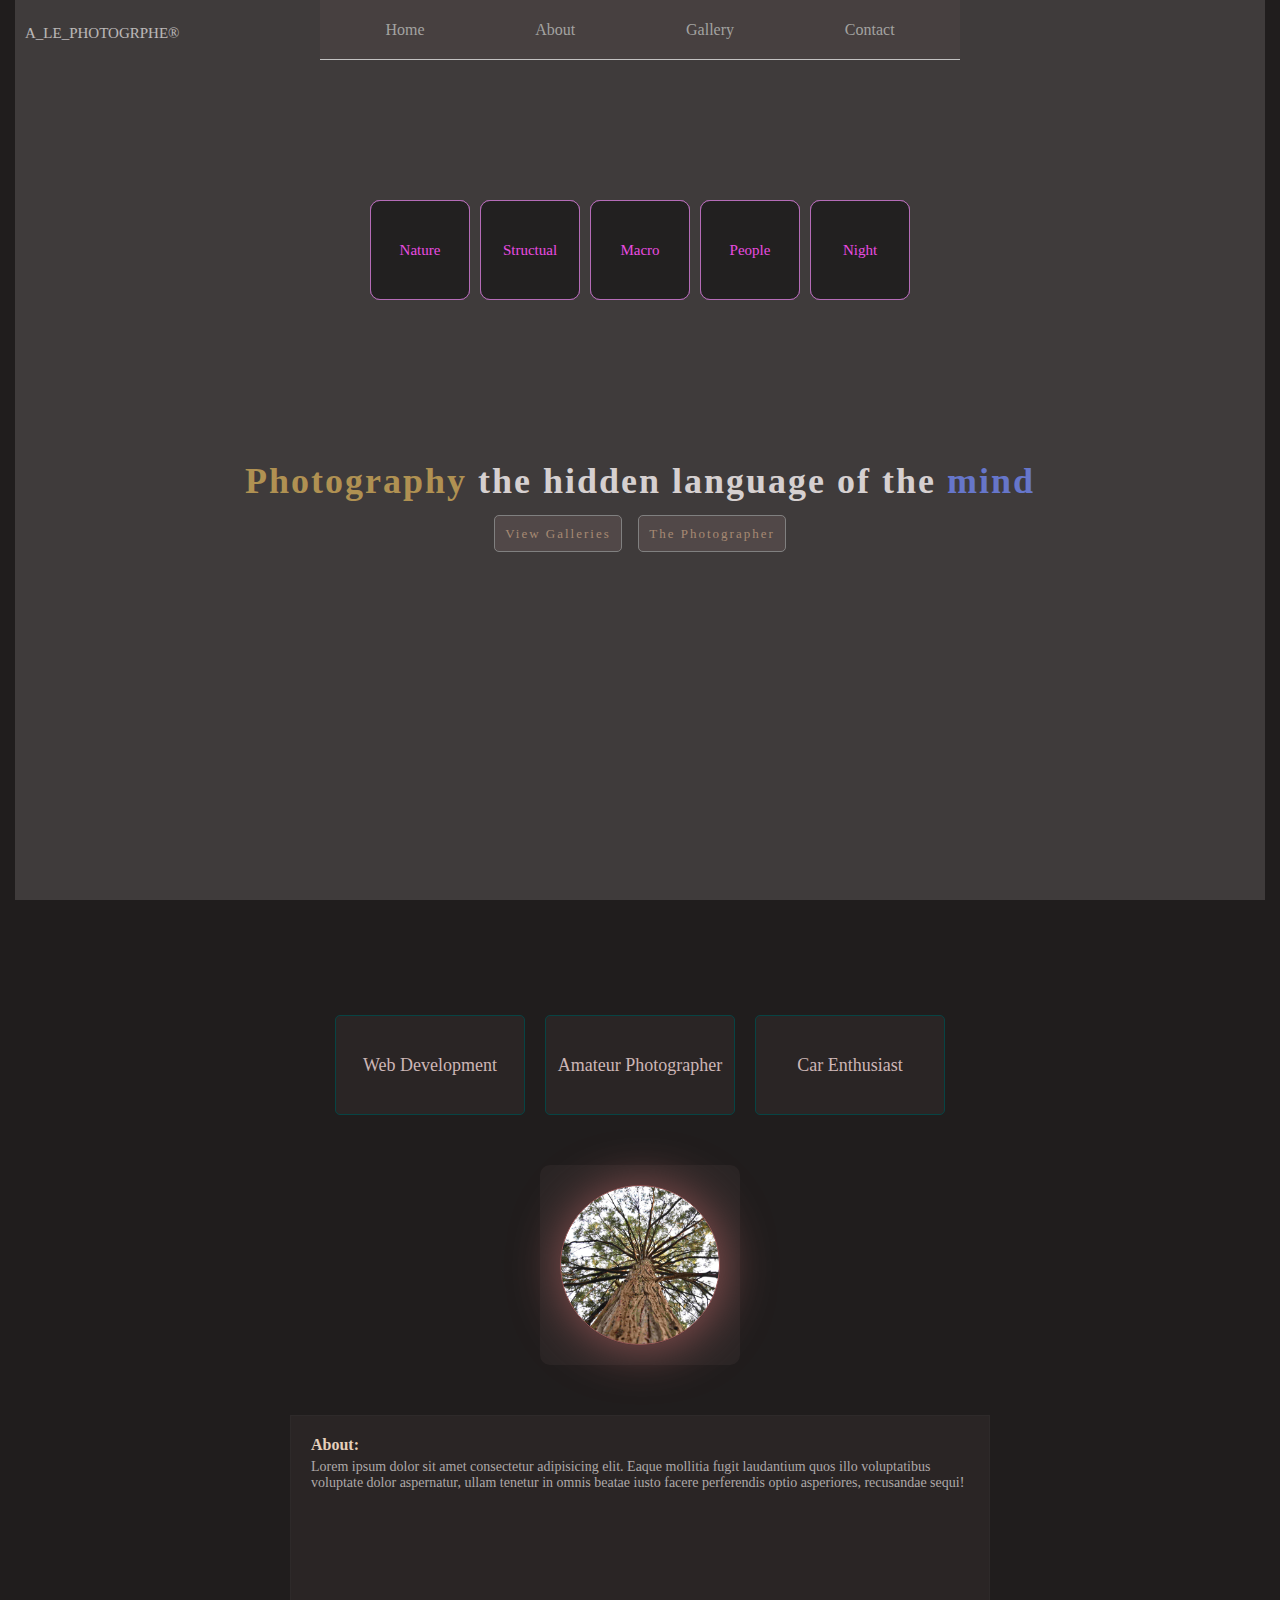
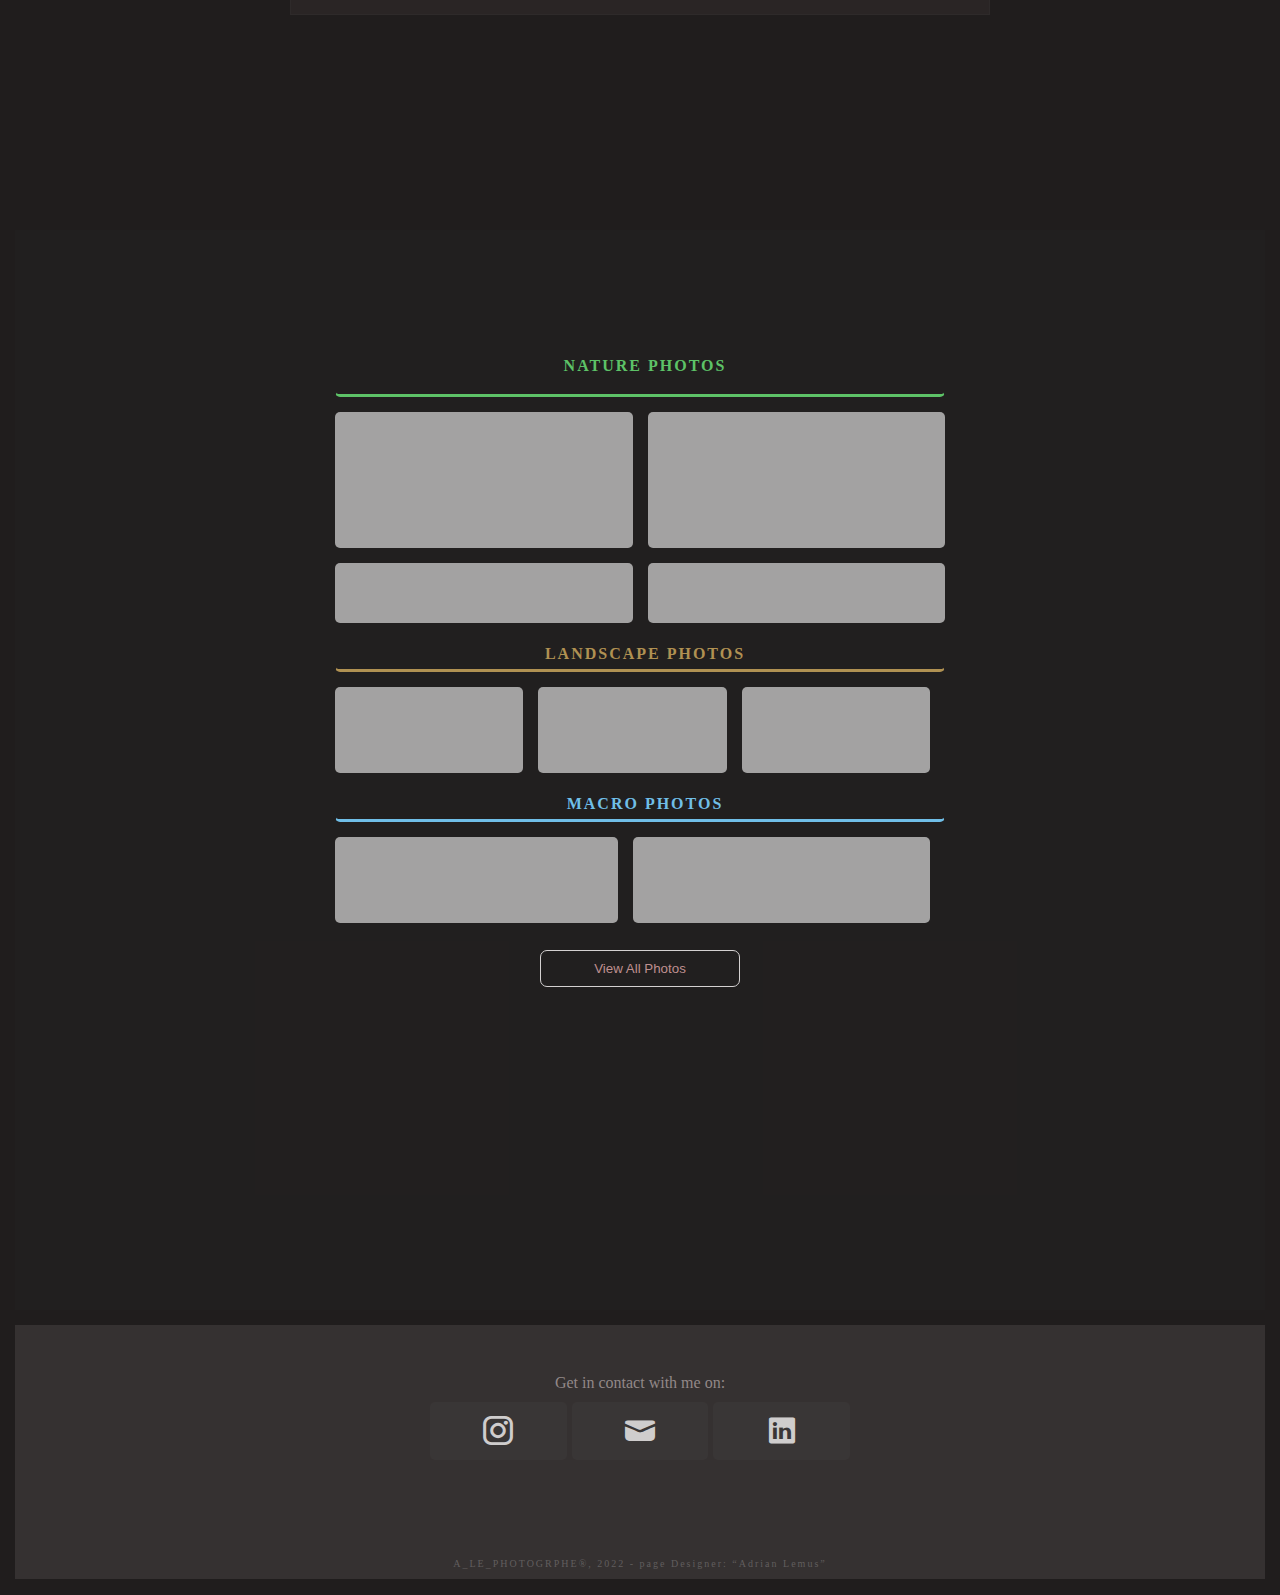
==== index.html @ 036e7cd8 "nested folders" ====
<!DOCTYPE html>
<html lang="en">
  <head>
    <meta charset="UTF-8" />
    <meta http-equiv="X-UA-Compatible" content="IE=edge" />
    <meta name="viewport" content="width=device-width, initial-scale=1.0" />
    <link rel="stylesheet" href="app.css" />
    <link rel="stylesheet" href="icofont/icofont/icofont.css" />
    <link rel="stylesheet" href="icofont-ui/icofont/icofont.css" />

    <title>Adrians photo gallery</title>
  </head>

  <body>
    <header id="homepage">
      <input id="hamburger-icon" type="checkbox" />
      <div class="site-logo">
        <div class="logo">
          <a href="#">A_Le_Photogrphe&reg;</a>
        </div>
      </div>
      <label for="hamburger-icon" id="hamburger">
        <nav id="responsive-nav-menu">
          <h3>Menu</h3>
          <ul>
            <li><a href="#homepage">Home</a></li>
            <li><a href="#about">About</a></li>
            <li><a href="#gallery">Gallery</a></li>
            <li><a href="#contact">Contact</a></li>
          </ul>
        </nav>
      </label>

      <nav id="main-nav-menu">
        <ul>
          <li><a href="#homepage">Home</a></li>
          <li><a href="#about">About</a></li>
          <li><a href="#gallery">Gallery</a></li>
          <li><a href="#contact">Contact</a></li>
        </ul>
      </nav>
      <div class="overlay"></div>
    </header>

    <main>
      <section id="home" class="section section__intro">
        <div class="text-box text-box__mosaic">
          <div class="box box-nature center-center backGset">
            Nature
            <div class="box-overlay center-center">Nature</div>
          </div>

          <div class="box box-structual center-center backGset">
            Structual
            <div class="box-overlay center-center">Structual</div>
          </div>
          <div class="box box-macro center-center backGset">
            Macro
            <div class="box-overlay center-center">Macro</div>
          </div>
          <div class="box box-people center-center backGset">
            People
            <div class="box-overlay center-center">People</div>
          </div>
          <div class="box box-night center-center backGset">
            Night
            <div class="box-overlay center-center">Night</div>
          </div>
        </div>
        <div class="text-box text-box__heading-1">
          <h1>
            <span class="tb-heading-span-1">Photography </span>the hidden
            language of the <span class="tb-heading-span-2">mind</span>
          </h1>
          <a href="#gallery" class="btn btn-heading-1">View Galleries</a>
          <a href="#about" class="btn btn-heading-1">The Photographer</a>
        </div>
      </section>
      <section id="about" class="section section-about backGset">
        <div class="text-box text-box__me center-center">
          <div class="me-info center-center">
            <p>Web Development</p>
          </div>
          <div class="me-info center-center">
            <p>Amateur Photographer</p>
          </div>
          <div class="me-info center-center">
            <p>Car Enthusiast</p>
          </div>
        </div>
        <div class="text-box text-box__pro-pic center-center">
          <div class="about_profile-pic backGset"></div>
        </div>
        <div class="text-box text-box__about center-center">
          <h3>About:</h3>
          <p>
            Lorem ipsum dolor sit amet consectetur adipisicing elit. Eaque
            mollitia fugit laudantium quos illo voluptatibus voluptate dolor
            aspernatur, ullam tenetur in omnis beatae iusto facere perferendis
            optio asperiores, recusandae sequi!
          </p>
        </div>
      </section>
      <section id="gallery" class="section section-gallery backGset">
        <div class="text-box text-box__grid-gallery">
          <div class="boxs center-center grid-subtitle grid-one-sub">
            <h3>Nature Photos</h3>
            <!-- <img src="pictures/bee-flowers-min.jpg" alt="bee in flower" /> -->
          </div>
          <div class="boxs center-center grid-box1">
            <!-- IMG 1 -->
            <!-- <img src="Images/bee-flowers-min-min.jpg" alt="bee in flower" /> -->
          </div>
          <div class="boxs center-center grid-box2">
            <!-- IMG 2 -->
            <!-- <img src="Images/dragonfly-min-min.jpg" alt="dragonfly" /> -->
          </div>
          <div class="boxs center-center grid-box3">
            <!-- IMG 3 -->
            <!-- <img src="Images/talltree-min-min.JPG" alt="tall tree" /> -->
          </div>
          <div class="boxs center-center grid-box4">
            <!-- IMG 4 -->
            <!-- <img
              src="Images/greenpatch-roads-min-min.JPG"
              alt="mountain trail"
            /> -->
          </div>
        </div>
        <!-- <h3>something</h3> -->
        <div class="text-box text-box__grid-gallery gallery2">
          <div class="boxs center-center grid-subtitle grid-two-sub">
            <h3>Landscape Photos</h3>
          </div>
          <div class="boxs center-center grid-box5">
            <!-- <img src="images/mount-drive-descend-min.JPEG" alt="" /> -->
            <!-- IMG 5 -->
          </div>
          <div class="boxs center-center grid-box6">
            <!-- <img src="images/mount-view-wide-min-min.JPEG" alt="" /> -->
            <!-- IMG 6 -->
          </div>
          <div class="boxs center-center grid-box7">
            <!-- <img src="images/palomar-mount-min-min.jpg" alt="" /> -->
            <!-- IMG 7 -->
          </div>
        </div>
        <!-- <h3>something</h3> -->
        <div class="text-box text-box__grid-gallery gallery3">
          <div class="boxs center-center grid-subtitle grid-three-sub">
            <h3>Macro Photos</h3>
          </div>
          <div class="boxs center-center grid-box8">
            <!-- <img src="images/macro-bubbles-min.jpg" alt="" /> -->
            <!-- IMG 8 -->
          </div>
          <div class="boxs center-center grid-box9">
            <!-- <img src="images/flowers-macro-min.jpg" alt="" /> -->
            <!-- IMG 9 -->
          </div>
        </div>
        <div class="text-box text-box__gallery-btn center-center">
          <button>View All Photos</button>
        </div>
        <aside
          class="text-box text-box__grid-gallery gallery-side gallery-side-1"
        >
          <div class="boxs center-center grid-subtitle grid-four-sub">
            <h3>Night Photography</h3>
          </div>
          <div class="boxs center-center grid-box10"></div>
          <div class="boxs center-center grid-box11"></div>
          <div class="boxs center-center grid-box12"></div>
        </aside>
        <aside
          class="text-box text-box__grid-gallery gallery-side gallery-side-2"
        >
          <div class="boxs center-center grid-subtitle grid-five-sub">
            <h3>CityScapes</h3>
          </div>
          <div class="boxs center-center grid-box13"></div>
          <div class="boxs center-center grid-box14"></div>
          <div class="boxs center-center grid-box15"></div>
        </aside>
        <div class="section-overlay"></div>
      </section>
    </main>
    <footer>
      <section id="contact" class="section section-contact">
        <div class="text-box text-box__legal">
          <p>
            A_LE_PHOTOGRPHE&reg;, 2022 - page Designer:
            <q>Adrian Lemus</q>
          </p>
        </div>
        <div class="text-box text-box__contact">
          <div class="grid-contact contact-title center-center">
            <p>Get in contact with me on:</p>
          </div>
          <div class="grid-contact contact-method1 center-center">
            <a href="#dsfs">
              <i class="icofont-instagram instgramicon"></i>
            </a>
          </div>
          <div class="grid-contact contact-method2 center-center">
            <a href="#sdfs"><i class="icofont-ui-message emailicon"></i></a>
          </div>
          <div class="grid-contact contact-method3 center-center">
            <a href="#dsdfd"><i class="icofont-linkedin linkedinicon"></i></a>
          </div>
        </div>
      </section>
    </footer>
  </body>
</html>
---- app.css ----
*,
*::after,
*::before {
    margin: 0;
    padding: 0;
    box-sizing: inherit;
}

html {
    font-size: 62.5%;
    scroll-behavior: smooth;
}

body {
    box-sizing: border-box;
    margin: 0 auto;
    background-color: rgb(32, 29, 29);

}

/* NAVIGATION MENUS NAVIGATION MENUS  */
.overlay {
    visibility: hidden;
    height: 100%;
    width: 100%;
    position: fixed;
    top: 0;
    left: 0;
    background-color: rgba(0, 0, 0, 0.499);
    opacity: 0;
    transition: opacity .35s, visibility .35s, height .35s;
    overflow: hidden;
    z-index: 1;
    transition: all .3s ease;
}

.site-logo {
    height: 3rem;
    position: absolute;
    top: 25px;
    left: 25px;
}

.logo {
    width: 100%;
    height: 100%;
}

.logo a {
    color: rgb(255, 255, 255);
    font-size: 1.5rem;
    text-transform: uppercase;
    text-decoration: none;
}

#hamburger {
    position: fixed;
    right: 25px;
    top: 25px;
    width: 3rem;
    height: 3rem;
    border: none;
    display: inline;
    background: linear-gradient(to bottom,
            #ffffff, #ffffff 20%,
            transparent 20%, transparent 40%,
            #ffffff 40%, #ffffff 60%,
            transparent 60%, transparent 80%,
            #ffffff 80%, #ffffff 100%);
    z-index: 3;
}

#hamburger:hover {
    background: linear-gradient(to bottom,
            #d98621, #d98621 20%,
            transparent 20%, transparent 40%,
            #d98621 40%, #d98621 60%,
            transparent 60%, transparent 80%,
            #d98621 80%, #d98621 100%);
    z-index: 3;
}

#responsive-nav-menu {
    visibility: hidden;
    height: 100vh;
    width: 20rem;
    background-color: rgb(34, 33, 33);
    padding: 2rem;
    position: fixed;
    right: -20rem;
    /* right: 0; */
    top: 0;
    z-index: 3;
    transition: all .5s ease;
}

#responsive-nav-menu h3 {
    font-size: 2rem;
    color: white;
    padding-bottom: 1rem;
}

#responsive-nav-menu li {
    list-style: none;
    font-size: 1.5rem;
}

#responsive-nav-menu a {
    text-decoration: none;
    color: rgb(79, 83, 83);
    transition: all .3s ease-in-out;
}

#responsive-nav-menu a:hover {
    /* text-decoration: none; */
    color: rgb(213, 213, 213)
}

#hamburger-icon {
    display: none;
    position: fixed;
    top: 0;
    left: 0;
}

#hamburger-icon:checked~#hamburger #responsive-nav-menu {
    visibility: visible;
    right: 0;
}

#hamburger-icon:checked~.overlay {
    visibility: visible;
    opacity: 1;
}

/* MAIN MENU  */
#main-nav-menu {
    display: none;
    height: 6rem;
    position: fixed;
    top: 0;
    right: 0%;
    width: 50%;
    transform: translate(-50%, 0);
    /* display: flex; */
    justify-content: center;
    align-items: center;
    z-index: 1;
    background-color: #474040;
    border-bottom: 1px solid rgb(195, 194, 194);
}

#main-nav-menu ul {
    width: 100%;
    display: flex;
    justify-content: space-around;
    align-items: center;
    padding: 1rem;
}

#main-nav-menu ul li {
    list-style-type: none;

}

#main-nav-menu ul li a {
    color: rgb(163, 163, 161);
    text-decoration: none;
    font-size: 1.6rem;
    transition: all .4s ease-in-out;
}

#main-nav-menu ul li a:hover {
    color: rgb(212, 167, 90);
}


main {
    position: relative;
}

.section {
    height: 100vh;
    position: relative;
    margin: 1.5rem;
    /* overflow-y: scroll; */
}

/* SECTION INTRO SECTION INTRO  */
.section__intro {
    background-color: #67616172;
}

.text-box {
    position: absolute;
    top: 10rem;
    left: 0;
}

.text-box__mosaic {
    /* border: 1px solid white; */
    width: 100%;
    height: 30rem;
    padding: 2rem;
    display: flex;
    justify-content: center;
    align-items: center;
    flex-wrap: wrap;

}

.text-box__mosaic .box {
    width: 10rem;
    height: 10rem;
    margin: 5px;
    font-size: 1.5rem;
    color: rgb(234, 76, 224);
    border: 1px solid rgb(181, 108, 183);
    border-radius: 10px;
    transition: all .3s ease-in-out;
    position: relative;

}

/* CUSTOM CSS CLASSES  */
.center-center {
    display: flex;
    justify-content: center;
    align-items: center;
}

.backGset {
    background-image: url("");
    background-repeat: no-repeat;
    background-size: cover;
    background-position: center;
}

/* END CUSTOM CSS CLASSES  */
.text-box__mosaic .box:hover {
    transform: translateY(-5px) scale(1.1);
    letter-spacing: 2px;

}

/* BOX BACKGROUND IMG  */

.box-overlay {
    position: absolute;
    width: 10rem;
    height: 10rem;
    border: 1px solid rgb(181, 108, 183);
    border-radius: 10px;
    background-color: #222020;
    /* opacity: .8; */
}

.box-overlay:hover {
    opacity: .6;
}

/* BOX HOVER COLORS  */

.text-box__mosaic .box-nature:hover {
    color: rgb(122, 183, 116);
    border: 1px solid rgb(36, 138, 38);

}

.text-box__mosaic .box-structual:hover {
    color: rgb(183, 170, 116);
    border: 1px solid rgb(180, 146, 25);
}

.text-box__mosaic .box-macro:hover {

    color: rgb(116, 172, 183);
    border: 1px solid rgb(79, 215, 236);
}

.text-box__mosaic .box-people:hover {
    color: rgb(215, 158, 117);
    border: 1px solid rgb(192, 89, 51);
}

.text-box__mosaic .box-night:hover {
    color: rgb(152, 122, 216);
    border: 1px solid rgb(149, 61, 231);
}

.text-box__heading-1 {
    width: 100%;
    top: 45rem;
    font-size: 1.8rem;
    color: rgb(214, 208, 208);
    text-align: center;
    letter-spacing: 2px;
    padding: 1rem 2rem;
    /* border: 1px solid white; */
}

.text-box__heading-1 h1 {
    margin-bottom: 2rem;
}

.tb-heading-span-1 {
    color: rgb(176, 145, 82);

}

.tb-heading-span-2 {
    color: rgb(102, 118, 202);
}

.btn {
    border: 1px solid grey;
    border-radius: 5px;
    padding: 1rem;
}

.btn-heading-1 {
    margin: .5rem;
    font-weight: 400;
    font-size: 1.3rem;
    background-color: rgb(81, 72, 72);
    text-decoration: none;
    color: rgb(167, 138, 115);
    transition: all .4s ease;
}

.btn-heading-1:hover {
    color: rgb(176, 145, 82);
    background-color: transparent;
    border: 1px solid rgb(99, 114, 182);
    transform: translateY(-5px);
}

/* SECTION ABOUT ME SECTION ABOUT ME  */

.section-about {
    height: 100vh;
    background-image: url("Images/branch-pov-min-min.JPG");
    background-attachment: fixed;

}

.text-box__me {
    height: 10rem;
    width: 100%;
    top: 10rem;
    padding: 0 1rem;
}

.me-info {
    width: calc(100%/3);
    height: 100%;
    margin: 0 1rem;
    border: 1px solid rgb(7, 68, 68);
    border-radius: 5px;
    background-color: rgba(196, 147, 91, 0.623);
    background-color: rgba(47, 42, 42, 0.698);
    padding: 1rem;
    text-align: center;
    transition: all .3s ease-in-out;
}

.me-info:hover {
    background-color: rgba(80, 77, 72, 0.623);

}

.me-info p {
    font-size: 1.4rem;
    color: rgb(205, 182, 182);
}

.text-box__pro-pic {
    top: 25rem;
    left: 25%;
    height: 25%;
    width: 50%;
    padding: 2rem;
    border-radius: 1rem;
    background-color: rgba(47, 42, 42, 0.698);

}

.about_profile-pic {
    width: 100%;
    height: 100%;
    border: 1px solid rgb(148, 85, 85);
    box-shadow: 2px 2px 5rem rgb(148, 85, 85);
    border-radius: 50%;
    background-image: url("Images/talltree-min-min.JPG");
    object-fit: cover;
}

.text-box__about {
    top: 46rem;
    left: 5%;
    height: 20rem;
    width: 90%;
    padding: 1rem;
    border: 1px solid rgb(46, 42, 42);
    background-color: rgba(47, 42, 42, 0.698);
    flex-direction: column;
    justify-content: start;
}

.text-box__about h3 {
    align-self: flex-start;
    font-size: 1.6rem;
    color: rgb(229, 208, 188);
    padding-bottom: 5px;
}

.text-box__about p {
    font-size: 1.4rem;
    color: rgb(174, 169, 169);
    font-weight: 100;
}

/* SECTION GALLERY SECTION GALLERY */

.section-gallery {
    background-image: url("Images/b&w-streetshot-min-min.JPEG");
    background-attachment: fixed;
    height: 120vh;
}

.section-overlay {
    width: 100%;
    height: 100%;
    background-color: #222020c1;
    position: static;
    top: 0;
    left: 0;
    z-index: 1;
}

.text-box__grid-gallery {
    padding: .7rem 2rem;
    width: 100%;
    height: 30rem;
    display: grid;
    grid-template-columns: 1fr 1fr 1fr 1fr;
    grid-template-rows: 1fr 1fr 1fr 1fr;
    grid-gap: 1.5rem;
}

.boxs {
    border-radius: 5px;
    border: 1px solid transparent;
    overflow: hidden;
    transition: all .3s ease-in-out;
    background-color: #a3a2a2;
    width: 100%;
    height: 100%;
}

.boxs img {
    width: 100%;
    height: 100%;
    object-fit: cover;
}

.grid-subtitle {
    grid-column: 1 / 5;
    justify-content: center;
    background-color: transparent;

}

.grid-subtitle h3 {
    font-size: 1.6rem;
    padding-left: 1rem;
    text-transform: uppercase;
    letter-spacing: 2px;

}

.grid-one-sub {
    border-bottom: 3px solid rgb(93, 194, 103);
}

.grid-one-sub:hover {
    border-bottom: 10px solid rgb(120, 233, 132);
}

.grid-one-sub h3 {
    color: rgb(93, 194, 103);
}

.grid-box1 {
    grid-column: 1 / 3;
    grid-row: 2 / 4;
    /* background-image: url("pictures/bee-flowers-min.jpg"); */
}

.grid-box2 {
    grid-column: 3 / 5;
    grid-row: 2 / 4;
    /* background-image: url("pictures/dragonfly-min.jpg"); */
}

.grid-box3 {
    grid-column: 1 / 3;
    grid-row: 4;
    /* background-image: url("pictures/talltree-min.JPG"); */
}

.grid-box4 {
    grid-column: 3 /5;
    grid-row: 4;
    /* background-image: url("pictures/greenpatch-roads-min.JPG"); */
}

.gallery2 {
    top: 40rem;
    height: 15rem;
    grid-template-columns: 1fr 1fr 1fr;
    grid-template-rows: 1fr 1fr 1fr;
}

.grid-two-sub {
    border-bottom: 3px solid rgb(176, 145, 82);
}

.grid-two-sub h3 {
    color: rgb(176, 145, 82);
}

.grid-two-sub:hover {
    border-bottom: 10px solid rgb(176, 145, 82);
}

.grid-box5 {
    /* background-image: url("pictures/palomar-mount-min.jpg"); */
    grid-row: 2 / 4;
    grid-column: 1 / 2;
}

.grid-box6 {
    /* background-image: url("pictures/mount-view-wide-min.JPEG"); */
    grid-column: 2 /3;
    grid-row: 2/ 4;
}

.grid-box7 {
    /* background-image: url("pictures/palomartop-clouds-min.JPG"); */
    grid-column: 3 /4;
    grid-row: 2/ 4;
}

.gallery3 {
    top: 55rem;
    height: 15rem;
    grid-template-columns: repeat(2, 1fr);
    grid-template-rows: repeat(3, 1fr);
}

.grid-three-sub {
    border-bottom: 3px solid rgb(112, 190, 231);
}

.grid-three-sub h3 {
    color: rgb(112, 190, 231);
}

.grid-three-sub:hover {
    border-bottom: 10px solid rgb(112, 190, 231);
}

.grid-box8 {
    /* background-image: url("pictures/big-plant-unfold-min.JPEG"); */
    grid-row: 2 / 4;
    grid-column: 1 / 2;
}

.grid-box9 {
    /* background-image: url("pictures/single-flower-min.jpg"); */
    grid-column: 2 /4;
    grid-row: 2/ 4;
}

.gallery-side {
    display: none;
}

.grid-four-sub {
    border-left: 3px solid rgb(132, 97, 185);
    height: 50%;
    align-self: center;
}

.grid-four-sub h3 {
    color: rgb(132, 97, 185);
}

.grid-four-sub:hover {
    border-left: 10px solid rgb(132, 97, 185);
}

.grid-box10 {
    grid-row: 2;
    grid-column: 1 / 5;
}

.grid-box11 {
    grid-row: 3;
    grid-column: 1 / 5;
}

.grid-box12 {
    grid-row: 4;
    grid-column: 1 / 5;
}

.gallery-side-2 {
    right: -14rem;
}

.grid-five-sub {
    border-right: 3px solid rgb(186, 179, 44);
    height: 50%;
    align-self: center;
}

.grid-five-sub h3 {
    color: rgb(186, 179, 44);
}

.grid-five-sub:hover {
    border-right: 10px solid rgb(186, 179, 44);
}

.grid-box13 {
    grid-row: 2;
    grid-column: 1 / 5;
}

.grid-box14 {
    grid-row: 3;
    grid-column: 1 / 5;
}

.grid-box15 {
    grid-row: 4;
    grid-column: 1 / 5;
}

.text-box__gallery-btn {
    width: 100%;
    top: 72rem;
    /* border: 1px solid pink; */
    justify-content: center;
}

.text-box__gallery-btn button {
    border-radius: 7px;
    border: 1px solid rgb(212, 209, 209);
    outline: none;
    padding: 1rem;
    background-color: rgb(185, 182, 177);
    background-color: transparent;
    text-transform: capitalize;
    color: rgb(191, 143, 143);
    transition: all .3s ease-in-out;
}

.text-box__gallery-btn button:hover {
    border: 1px solid rgb(218, 173, 173);
    background-color: rgba(112, 108, 101, 0.638);
    transform: translateY(-5px);
    color: rgb(252, 156, 156);
    box-shadow: 0 10px 2rem 0 black;
    padding: 1rem 2rem;

}

/* SECTION FOOTER SECTION FOOTER */

footer {
    height: 30vh;
    position: relative;
    bottom: 0;
    left: 0;
}

.section-contact {
    height: 94%;
    background-color: rgb(53, 49, 49);
}

.text-box__contact {
    width: 100%;
    height: 10rem;
    top: 4rem;
    color: white;
    /* border: 1px solid green; */
    padding: .5rem 4rem;
    display: grid;
    grid-template-columns: repeat(3, 1fr);
    grid-template-rows: repeat(3, 1fr);
    grid-gap: 5px;
}

.grid-contact {
    /* background-color: rgba(128, 128, 128, 0.139); */
    background-color: rgba(128, 128, 128, 0.06);
    border-radius: 5px;
}

.grid-contact p {
    color: rgb(146, 136, 136);
    font-size: 1.6rem;
}

.grid-contact a {
    color: rgb(207, 205, 205);
    font-size: 1.6rem;
    text-decoration: none;
    transition: all .3s ease-in-out;
}

.grid-contact i {
    font-size: 3rem;
}

.grid-contact:hover:not(.contact-title) {
    background-color: rgba(128, 128, 128, 0.3);
    /* color: rgb(119, 119, 196); */
}

.grid-contact .instgramicon:hover {
    background-image: linear-gradient(to bottom right,
            rgb(120, 132, 222),
            rgb(181, 92, 175));
    -webkit-background-clip: text;
    -webkit-text-fill-color: transparent;
}

.grid-contact .emailicon:hover {
    background-image: linear-gradient(to bottom right,
            rgb(120, 222, 173),
            rgb(92, 150, 181));
    -webkit-background-clip: text;
    -webkit-text-fill-color: transparent;
}

.grid-contact .linkedinicon:hover {
    background-image: linear-gradient(to bottom right,
            rgb(62, 78, 203),
            rgb(92, 144, 181));
    -webkit-background-clip: text;
    -webkit-text-fill-color: transparent;
}

.contact-title {
    grid-column: 1 / 4;
    background-color: transparent;
    /* border-left: 4px solid rgba(128, 128, 128, 0.236);
    border-right: 4px solid rgba(128, 128, 128, 0.236); */

}

.contact-method1 {
    grid-column: 1 / 2;
    grid-row: 2 / 4;
}

.contact-method2 {
    grid-column: 2 / 3;
    grid-row: 2 / 4;
}

.contact-method3 {
    grid-column: 3 / 4;
    grid-row: 2 / 4;
}

.text-box__legal {
    /* border: 1px solid white; */
    width: 100%;
    top: initial;
    bottom: 0;
    color: white;
    padding: 1rem;
    text-align: center;
}

.text-box__legal p {
    color: rgb(97, 94, 94);
    letter-spacing: 2px;

}

@media screen and (min-width: 440px) {
    .text-box__me {
        width: 45rem;
        left: 50%;
        transform: translate(-50%, 0%);
    }

    /* .me-info p {
        font-size: 1.4rem;
        color: rgb(205, 182, 182);
    } */

    .text-box__pro-pic {
        width: 20rem;
        left: 50%;
        transform: translate(-50%, 0%);
    }

    .text-box__about {
        width: 40rem;
        left: 50%;
        transform: translate(-50%, 0%);
    }

    /* .text-box__about h3 {
        align-self: flex-start;
        font-size: 1.6rem;
        color: rgb(229, 208, 188);
        padding-bottom: 5px;
    }

    .text-box__about p {
        font-size: 1.4rem;
        color: rgb(174, 169, 169);
        font-weight: 100;
    } */

    .text-box__grid-gallery {
        width: 45rem;
        left: 50%;
        transform: translate(-50%, 0%);
    }

    .text-box__contact {
        width: 40rem;
        left: 50%;
        transform: translate(-50%, 0%);
    }
}

/* @media screen and (min-width: 540px) {
} */

@media screen and (min-width: 640px) {
    .text-box__me {
        width: 50rem;
    }

    /* .text-box__pro-pic {
        width: 25rem;
    } */

    .text-box__about {
        width: 45rem;
    }

    .text-box__grid-gallery {
        width: 50rem;
    }
}

@media screen and (min-width: 780px) {
    .text-box__me {
        width: 55rem;
    }


    .text-box__about {
        width: 50rem;
    }

    .text-box__grid-gallery {
        width: 60rem;
    }
}

@media screen and (min-width: 950px) {
    #hamburger {
        display: none;
    }

    #main-nav-menu {
        display: flex;
    }

    .section__intro {
        margin-top: 0;

    }
}

@media screen and (min-width: 1100px) {
    .text-box__me {
        width: 65rem;

    }

    .me-info p {
        font-size: 1.8rem;
    }

    .text-box__pro-pic {
        height: 20rem;
        width: 20rem;
    }

    .text-box__about {
        top: 50rem;
        width: 70rem;
        padding: 2rem;
    }

    .text-box__grid-gallery {
        width: 65rem;
    }

    .text-box__gallery-btn button {
        width: 20rem;
    }

    .text-box__contact {
        width: 50rem;
    }
}

@media screen and (min-width: 1400px) {

    /* SECTION INTRO TO PAGE  */
    .text-box__mosaic .box {
        top: 10%;
        transform: translate(0%, 50%);
        width: 15rem;
        height: 15rem;
        margin: 10px;
        font-size: 2rem;
    }

    .text-box__mosaic .box:hover {
        transform: translateY(50px) scale(1.1);
    }

    .box-overlay {
        width: 15rem;
        height: 15rem;
    }

    .text-box__heading-1 {
        top: 60%;
        transform: translate(0%, 50%);
        font-size: 3rem;
    }

    .text-box__heading-1 h1 {
        margin-bottom: 4rem;
    }

    .btn-heading-1 {
        font-size: 1.8rem;
    }

    /* SECTION ABOUT ME   */
    .text-box__me {
        width: 75rem;

    }


    /* SECTION GALLERIES   */
    .text-box__grid-gallery {
        width: 70rem;
        height: 30rem;
    }

    .gallery2 {
        height: 15rem;
    }

    .gallery3 {
        height: 15rem;
    }

    .gallery-side {
        display: grid;
        left: initial;
        width: 30rem;
        height: 60rem;
    }

    .gallery-side-1 {
        left: 16rem;
    }

    .grid-contact p {
        font-size: 1.8rem;
    }

    .text-box__legal {
        width: 100%;
        top: initial;
        bottom: 0;
        color: white;
        padding: 1rem;
        text-align: center;
    }
}
---- icofont/icofont/icofont.css ----
/*! 
* @package IcoFont 
* @version 1.0.1 
* @author IcoFont https://icofont.com 
* @copyright Copyright (c) 2015 - 2022 IcoFont 
* @license - https://icofont.com/license/
*/

@font-face
{
 
  font-family: "IcoFont";
font-weight: normal;
font-style: "Regular";
src: url("./fonts/icofont.woff2") format("woff2"),
url("./fonts/icofont.woff") format("woff");
}

[class^="icofont-"], [class*=" icofont-"]
{
  font-family: 'IcoFont' !important;
  speak: none;
  font-style: normal;
  font-weight: normal;
  font-variant: normal;
  text-transform: none;
  white-space: nowrap;
  word-wrap: normal;
  direction: ltr;
  line-height: 1;
/* Better Font Rendering =========== */
  -webkit-font-feature-settings: "liga";
  -webkit-font-smoothing: antialiased;
}

.icofont-500px:before
{
  content: "\ed1c";
}

.icofont-aim:before
{
  content: "\ed1d";
}

.icofont-badoo:before
{
  content: "\ed1e";
}

.icofont-baidu-tieba:before
{
  content: "\ed1f";
}

.icofont-bbm-messenger:before
{
  content: "\ed20";
}

.icofont-bebo:before
{
  content: "\ed21";
}

.icofont-behance:before
{
  content: "\ed22";
}

.icofont-blogger:before
{
  content: "\ed23";
}

.icofont-bootstrap:before
{
  content: "\ed24";
}

.icofont-brightkite:before
{
  content: "\ed25";
}

.icofont-cloudapp:before
{
  content: "\ed26";
}

.icofont-concrete5:before
{
  content: "\ed27";
}

.icofont-delicious:before
{
  content: "\ed28";
}

.icofont-designbump:before
{
  content: "\ed29";
}

.icofont-designfloat:before
{
  content: "\ed2a";
}

.icofont-deviantart:before
{
  content: "\ed2b";
}

.icofont-digg:before
{
  content: "\ed2c";
}

.icofont-dotcms:before
{
  content: "\ed2d";
}

.icofont-dribbble:before
{
  content: "\ed2e";
}

.icofont-dribble:before
{
  content: "\ed2f";
}

.icofont-dropbox:before
{
  content: "\ed30";
}

.icofont-ebuddy:before
{
  content: "\ed31";
}

.icofont-ello:before
{
  content: "\ed32";
}

.icofont-ember:before
{
  content: "\ed33";
}

.icofont-envato:before
{
  content: "\ed34";
}

.icofont-evernote:before
{
  content: "\ed35";
}

.icofont-facebook-messenger:before
{
  content: "\ed36";
}

.icofont-facebook:before
{
  content: "\ed37";
}

.icofont-feedburner:before
{
  content: "\ed38";
}

.icofont-flikr:before
{
  content: "\ed39";
}

.icofont-folkd:before
{
  content: "\ed3a";
}

.icofont-foursquare:before
{
  content: "\ed3b";
}

.icofont-friendfeed:before
{
  content: "\ed3c";
}

.icofont-ghost:before
{
  content: "\ed3d";
}

.icofont-github:before
{
  content: "\ed3e";
}

.icofont-gnome:before
{
  content: "\ed3f";
}

.icofont-google-buzz:before
{
  content: "\ed40";
}

.icofont-google-hangouts:before
{
  content: "\ed41";
}

.icofont-google-map:before
{
  content: "\ed42";
}

.icofont-google-plus:before
{
  content: "\ed43";
}

.icofont-google-talk:before
{
  content: "\ed44";
}

.icofont-hype-machine:before
{
  content: "\ed45";
}

.icofont-instagram:before
{
  content: "\ed46";
}

.icofont-kakaotalk:before
{
  content: "\ed47";
}

.icofont-kickstarter:before
{
  content: "\ed48";
}

.icofont-kik:before
{
  content: "\ed49";
}

.icofont-kiwibox:before
{
  content: "\ed4a";
}

.icofont-line-messenger:before
{
  content: "\ed4b";
}

.icofont-line:before
{
  content: "\ed4c";
}

.icofont-linkedin:before
{
  content: "\ed4d";
}

.icofont-linux-mint:before
{
  content: "\ed4e";
}

.icofont-live-messenger:before
{
  content: "\ed4f";
}

.icofont-livejournal:before
{
  content: "\ed50";
}

.icofont-magento:before
{
  content: "\ed51";
}

.icofont-meetme:before
{
  content: "\ed52";
}

.icofont-meetup:before
{
  content: "\ed53";
}

.icofont-mixx:before
{
  content: "\ed54";
}

.icofont-newsvine:before
{
  content: "\ed55";
}

.icofont-nimbuss:before
{
  content: "\ed56";
}

.icofont-odnoklassniki:before
{
  content: "\ed57";
}

.icofont-opencart:before
{
  content: "\ed58";
}

.icofont-oscommerce:before
{
  content: "\ed59";
}

.icofont-pandora:before
{
  content: "\ed5a";
}

.icofont-photobucket:before
{
  content: "\ed5b";
}

.icofont-picasa:before
{
  content: "\ed5c";
}

.icofont-pinterest:before
{
  content: "\ed5d";
}

.icofont-prestashop:before
{
  content: "\ed5e";
}

.icofont-qik:before
{
  content: "\ed5f";
}

.icofont-qq:before
{
  content: "\ed60";
}

.icofont-readernaut:before
{
  content: "\ed61";
}

.icofont-reddit:before
{
  content: "\ed62";
}

.icofont-renren:before
{
  content: "\ed63";
}

.icofont-rss:before
{
  content: "\ed64";
}

.icofont-shopify:before
{
  content: "\ed65";
}

.icofont-silverstripe:before
{
  content: "\ed66";
}

.icofont-skype:before
{
  content: "\ed67";
}

.icofont-slack:before
{
  content: "\ed68";
}

.icofont-slashdot:before
{
  content: "\ed69";
}

.icofont-slidshare:before
{
  content: "\ed6a";
}

.icofont-smugmug:before
{
  content: "\ed6b";
}

.icofont-snapchat:before
{
  content: "\ed6c";
}

.icofont-soundcloud:before
{
  content: "\ed6d";
}

.icofont-spotify:before
{
  content: "\ed6e";
}

.icofont-stack-exchange:before
{
  content: "\ed6f";
}

.icofont-stack-overflow:before
{
  content: "\ed70";
}

.icofont-steam:before
{
  content: "\ed71";
}

.icofont-stumbleupon:before
{
  content: "\ed72";
}

.icofont-tagged:before
{
  content: "\ed73";
}

.icofont-technorati:before
{
  content: "\ed74";
}

.icofont-telegram:before
{
  content: "\ed75";
}

.icofont-tinder:before
{
  content: "\ed76";
}

.icofont-trello:before
{
  content: "\ed77";
}

.icofont-tumblr:before
{
  content: "\ed78";
}

.icofont-twitch:before
{
  content: "\ed79";
}

.icofont-twitter:before
{
  content: "\ed7a";
}

.icofont-typo3:before
{
  content: "\ed7b";
}

.icofont-ubercart:before
{
  content: "\ed7c";
}

.icofont-viber:before
{
  content: "\ed7d";
}

.icofont-viddler:before
{
  content: "\ed7e";
}

.icofont-vimeo:before
{
  content: "\ed7f";
}

.icofont-vine:before
{
  content: "\ed80";
}

.icofont-virb:before
{
  content: "\ed81";
}

.icofont-virtuemart:before
{
  content: "\ed82";
}

.icofont-vk:before
{
  content: "\ed83";
}

.icofont-wechat:before
{
  content: "\ed84";
}

.icofont-weibo:before
{
  content: "\ed85";
}

.icofont-whatsapp:before
{
  content: "\ed86";
}

.icofont-xing:before
{
  content: "\ed87";
}

.icofont-yahoo:before
{
  content: "\ed88";
}

.icofont-yelp:before
{
  content: "\ed89";
}

.icofont-youku:before
{
  content: "\ed8a";
}

.icofont-youtube:before
{
  content: "\ed8b";
}

.icofont-zencart:before
{
  content: "\ed8c";
}

.icofont-xs
{
  font-size: .5em;
}

.icofont-sm
{
  font-size: .75em;
}

.icofont-md
{
  font-size: 1.25em;
}

.icofont-lg
{
  font-size: 1.5em;
}

.icofont-1x
{
  font-size: 1em;
}

.icofont-2x
{
  font-size: 2em;
}

.icofont-3x
{
  font-size: 3em;
}

.icofont-4x
{
  font-size: 4em;
}

.icofont-5x
{
  font-size: 5em;
}

.icofont-6x
{
  font-size: 6em;
}

.icofont-7x
{
  font-size: 7em;
}

.icofont-8x
{
  font-size: 8em;
}

.icofont-9x
{
  font-size: 9em;
}

.icofont-10x
{
  font-size: 10em;
}

.icofont-fw
{
  text-align: center;
  width: 1.25em;
}

.icofont-ul
{
  list-style-type: none;
  padding-left: 0;
  margin-left: 0;
}

.icofont-ul > li
{
  position: relative;
  line-height: 2em;
}

.icofont-ul > li .icofont
{
  display: inline-block;
  vertical-align: middle;
}

.icofont-border
{
  border: solid 0.08em #f1f1f1;
  border-radius: .1em;
  padding: .2em .25em .15em;
}

.icofont-pull-left
{
  float: left;
}

.icofont-pull-right
{
  float: right;
}

.icofont.icofont-pull-left
{
  margin-right: .3em;
}

.icofont.icofont-pull-right
{
  margin-left: .3em;
}

.icofont-spin
{
  -webkit-animation: icofont-spin 2s infinite linear;
  animation: icofont-spin 2s infinite linear;
  display: inline-block;
}

.icofont-pulse
{
  -webkit-animation: icofont-spin 1s infinite steps(8);
  animation: icofont-spin 1s infinite steps(8);
  display: inline-block;
}

@-webkit-keyframes icofont-spin
{
  0%
  {
    -webkit-transform: rotate(0deg);
    transform: rotate(0deg);
  }

  100%
  {
    -webkit-transform: rotate(360deg);
    transform: rotate(360deg);
  }
}

@keyframes icofont-spin
{
  0%
  {
    -webkit-transform: rotate(0deg);
    transform: rotate(0deg);
  }

  100%
  {
    -webkit-transform: rotate(360deg);
    transform: rotate(360deg);
  }
}

.icofont-rotate-90
{
  -ms-filter: "progid:DXImageTransform.Microsoft.BasicImage(rotation=1)";
  -webkit-transform: rotate(90deg);
  transform: rotate(90deg);
}

.icofont-rotate-180
{
  -ms-filter: "progid:DXImageTransform.Microsoft.BasicImage(rotation=2)";
  -webkit-transform: rotate(180deg);
  transform: rotate(180deg);
}

.icofont-rotate-270
{
  -ms-filter: "progid:DXImageTransform.Microsoft.BasicImage(rotation=3)";
  -webkit-transform: rotate(270deg);
  transform: rotate(270deg);
}

.icofont-flip-horizontal
{
  -ms-filter: "progid:DXImageTransform.Microsoft.BasicImage(rotation=0, mirror=1)";
  -webkit-transform: scale(-1, 1);
  transform: scale(-1, 1);
}

.icofont-flip-vertical
{
  -ms-filter: "progid:DXImageTransform.Microsoft.BasicImage(rotation=2, mirror=1)";
  -webkit-transform: scale(1, -1);
  transform: scale(1, -1);
}

.icofont-flip-horizontal.icofont-flip-vertical
{
  -ms-filter: "progid:DXImageTransform.Microsoft.BasicImage(rotation=2, mirror=1)";
  -webkit-transform: scale(-1, -1);
  transform: scale(-1, -1);
}

:root .icofont-rotate-90,
	:root .icofont-rotate-180,
	:root .icofont-rotate-270,
	:root .icofont-flip-horizontal,
	:root .icofont-flip-vertical
{
  -webkit-filter: none;
  filter: none;
  display: inline-block;
}

.icofont-inverse
{
  color: #fff;
}

.sr-only
{
  border: 0;
  clip: rect(0, 0, 0, 0);
  height: 1px;
  margin: -1px;
  overflow: hidden;
  padding: 0;
  position: absolute;
  width: 1px;
}

.sr-only-focusable:active,
	.sr-only-focusable:focus
{
  clip: auto;
  height: auto;
  margin: 0;
  overflow: visible;
  position: static;
  width: auto;
}
---- icofont-ui/icofont/icofont.css ----
/*! 
* @package IcoFont 
* @version 1.0.1 
* @author IcoFont https://icofont.com 
* @copyright Copyright (c) 2015 - 2022 IcoFont 
* @license - https://icofont.com/license/
*/

@font-face
{
 
  font-family: "IcoFont";
font-weight: normal;
font-style: "Regular";
src: url("./fonts/icofont.woff2") format("woff2"),
url("./fonts/icofont.woff") format("woff");
}

[class^="icofont-"], [class*=" icofont-"]
{
  font-family: 'IcoFont' !important;
  speak: none;
  font-style: normal;
  font-weight: normal;
  font-variant: normal;
  text-transform: none;
  white-space: nowrap;
  word-wrap: normal;
  direction: ltr;
  line-height: 1;
/* Better Font Rendering =========== */
  -webkit-font-feature-settings: "liga";
  -webkit-font-smoothing: antialiased;
}

.icofont-ui-add:before
{
  content: "\ec3e";
}

.icofont-ui-alarm:before
{
  content: "\ec3f";
}

.icofont-ui-battery:before
{
  content: "\ec40";
}

.icofont-ui-block:before
{
  content: "\ec41";
}

.icofont-ui-bluetooth:before
{
  content: "\ec42";
}

.icofont-ui-brightness:before
{
  content: "\ec43";
}

.icofont-ui-browser:before
{
  content: "\ec44";
}

.icofont-ui-calendar:before
{
  content: "\ec45";
}

.icofont-ui-call:before
{
  content: "\ec46";
}

.icofont-ui-camera:before
{
  content: "\ec47";
}

.icofont-ui-cart:before
{
  content: "\ec48";
}

.icofont-ui-cell-phone:before
{
  content: "\ec49";
}

.icofont-ui-chat:before
{
  content: "\ec4a";
}

.icofont-ui-check:before
{
  content: "\ec4b";
}

.icofont-ui-clip-board:before
{
  content: "\ec4c";
}

.icofont-ui-clip:before
{
  content: "\ec4d";
}

.icofont-ui-clock:before
{
  content: "\ec4e";
}

.icofont-ui-close:before
{
  content: "\ec4f";
}

.icofont-ui-contact-list:before
{
  content: "\ec50";
}

.icofont-ui-copy:before
{
  content: "\ec51";
}

.icofont-ui-cut:before
{
  content: "\ec52";
}

.icofont-ui-delete:before
{
  content: "\ec53";
}

.icofont-ui-dial-phone:before
{
  content: "\ec54";
}

.icofont-ui-edit:before
{
  content: "\ec55";
}

.icofont-ui-email:before
{
  content: "\ec56";
}

.icofont-ui-file:before
{
  content: "\ec57";
}

.icofont-ui-fire-wall:before
{
  content: "\ec58";
}

.icofont-ui-flash-light:before
{
  content: "\ec59";
}

.icofont-ui-flight:before
{
  content: "\ec5a";
}

.icofont-ui-folder:before
{
  content: "\ec5b";
}

.icofont-ui-game:before
{
  content: "\ec5c";
}

.icofont-ui-handicapped:before
{
  content: "\ec5d";
}

.icofont-ui-home:before
{
  content: "\ec5e";
}

.icofont-ui-image:before
{
  content: "\ec5f";
}

.icofont-ui-laoding:before
{
  content: "\ec60";
}

.icofont-ui-lock:before
{
  content: "\ec61";
}

.icofont-ui-love-add:before
{
  content: "\ec62";
}

.icofont-ui-love-broken:before
{
  content: "\ec63";
}

.icofont-ui-love-remove:before
{
  content: "\ec64";
}

.icofont-ui-love:before
{
  content: "\ec65";
}

.icofont-ui-map:before
{
  content: "\ec66";
}

.icofont-ui-message:before
{
  content: "\ec67";
}

.icofont-ui-messaging:before
{
  content: "\ec68";
}

.icofont-ui-movie:before
{
  content: "\ec69";
}

.icofont-ui-music-player:before
{
  content: "\ec6a";
}

.icofont-ui-music:before
{
  content: "\ec6b";
}

.icofont-ui-mute:before
{
  content: "\ec6c";
}

.icofont-ui-network:before
{
  content: "\ec6d";
}

.icofont-ui-next:before
{
  content: "\ec6e";
}

.icofont-ui-note:before
{
  content: "\ec6f";
}

.icofont-ui-office:before
{
  content: "\ec70";
}

.icofont-ui-password:before
{
  content: "\ec71";
}

.icofont-ui-pause:before
{
  content: "\ec72";
}

.icofont-ui-play-stop:before
{
  content: "\ec73";
}

.icofont-ui-play:before
{
  content: "\ec74";
}

.icofont-ui-pointer:before
{
  content: "\ec75";
}

.icofont-ui-power:before
{
  content: "\ec76";
}

.icofont-ui-press:before
{
  content: "\ec77";
}

.icofont-ui-previous:before
{
  content: "\ec78";
}

.icofont-ui-rate-add:before
{
  content: "\ec79";
}

.icofont-ui-rate-blank:before
{
  content: "\ec7a";
}

.icofont-ui-rate-remove:before
{
  content: "\ec7b";
}

.icofont-ui-rating:before
{
  content: "\ec7c";
}

.icofont-ui-record:before
{
  content: "\ec7d";
}

.icofont-ui-remove:before
{
  content: "\ec7e";
}

.icofont-ui-reply:before
{
  content: "\ec7f";
}

.icofont-ui-rotation:before
{
  content: "\ec80";
}

.icofont-ui-rss:before
{
  content: "\ec81";
}

.icofont-ui-search:before
{
  content: "\ec82";
}

.icofont-ui-settings:before
{
  content: "\ec83";
}

.icofont-ui-social-link:before
{
  content: "\ec84";
}

.icofont-ui-tag:before
{
  content: "\ec85";
}

.icofont-ui-text-chat:before
{
  content: "\ec86";
}

.icofont-ui-text-loading:before
{
  content: "\ec87";
}

.icofont-ui-theme:before
{
  content: "\ec88";
}

.icofont-ui-timer:before
{
  content: "\ec89";
}

.icofont-ui-touch-phone:before
{
  content: "\ec8a";
}

.icofont-ui-travel:before
{
  content: "\ec8b";
}

.icofont-ui-unlock:before
{
  content: "\ec8c";
}

.icofont-ui-user-group:before
{
  content: "\ec8d";
}

.icofont-ui-user:before
{
  content: "\ec8e";
}

.icofont-ui-v-card:before
{
  content: "\ec8f";
}

.icofont-ui-video-chat:before
{
  content: "\ec90";
}

.icofont-ui-video-message:before
{
  content: "\ec91";
}

.icofont-ui-video-play:before
{
  content: "\ec92";
}

.icofont-ui-video:before
{
  content: "\ec93";
}

.icofont-ui-volume:before
{
  content: "\ec94";
}

.icofont-ui-weather:before
{
  content: "\ec95";
}

.icofont-ui-wifi:before
{
  content: "\ec96";
}

.icofont-ui-zoom-in:before
{
  content: "\ec97";
}

.icofont-ui-zoom-out:before
{
  content: "\ec98";
}

.icofont-xs
{
  font-size: .5em;
}

.icofont-sm
{
  font-size: .75em;
}

.icofont-md
{
  font-size: 1.25em;
}

.icofont-lg
{
  font-size: 1.5em;
}

.icofont-1x
{
  font-size: 1em;
}

.icofont-2x
{
  font-size: 2em;
}

.icofont-3x
{
  font-size: 3em;
}

.icofont-4x
{
  font-size: 4em;
}

.icofont-5x
{
  font-size: 5em;
}

.icofont-6x
{
  font-size: 6em;
}

.icofont-7x
{
  font-size: 7em;
}

.icofont-8x
{
  font-size: 8em;
}

.icofont-9x
{
  font-size: 9em;
}

.icofont-10x
{
  font-size: 10em;
}

.icofont-fw
{
  text-align: center;
  width: 1.25em;
}

.icofont-ul
{
  list-style-type: none;
  padding-left: 0;
  margin-left: 0;
}

.icofont-ul > li
{
  position: relative;
  line-height: 2em;
}

.icofont-ul > li .icofont
{
  display: inline-block;
  vertical-align: middle;
}

.icofont-border
{
  border: solid 0.08em #f1f1f1;
  border-radius: .1em;
  padding: .2em .25em .15em;
}

.icofont-pull-left
{
  float: left;
}

.icofont-pull-right
{
  float: right;
}

.icofont.icofont-pull-left
{
  margin-right: .3em;
}

.icofont.icofont-pull-right
{
  margin-left: .3em;
}

.icofont-spin
{
  -webkit-animation: icofont-spin 2s infinite linear;
  animation: icofont-spin 2s infinite linear;
  display: inline-block;
}

.icofont-pulse
{
  -webkit-animation: icofont-spin 1s infinite steps(8);
  animation: icofont-spin 1s infinite steps(8);
  display: inline-block;
}

@-webkit-keyframes icofont-spin
{
  0%
  {
    -webkit-transform: rotate(0deg);
    transform: rotate(0deg);
  }

  100%
  {
    -webkit-transform: rotate(360deg);
    transform: rotate(360deg);
  }
}

@keyframes icofont-spin
{
  0%
  {
    -webkit-transform: rotate(0deg);
    transform: rotate(0deg);
  }

  100%
  {
    -webkit-transform: rotate(360deg);
    transform: rotate(360deg);
  }
}

.icofont-rotate-90
{
  -ms-filter: "progid:DXImageTransform.Microsoft.BasicImage(rotation=1)";
  -webkit-transform: rotate(90deg);
  transform: rotate(90deg);
}

.icofont-rotate-180
{
  -ms-filter: "progid:DXImageTransform.Microsoft.BasicImage(rotation=2)";
  -webkit-transform: rotate(180deg);
  transform: rotate(180deg);
}

.icofont-rotate-270
{
  -ms-filter: "progid:DXImageTransform.Microsoft.BasicImage(rotation=3)";
  -webkit-transform: rotate(270deg);
  transform: rotate(270deg);
}

.icofont-flip-horizontal
{
  -ms-filter: "progid:DXImageTransform.Microsoft.BasicImage(rotation=0, mirror=1)";
  -webkit-transform: scale(-1, 1);
  transform: scale(-1, 1);
}

.icofont-flip-vertical
{
  -ms-filter: "progid:DXImageTransform.Microsoft.BasicImage(rotation=2, mirror=1)";
  -webkit-transform: scale(1, -1);
  transform: scale(1, -1);
}

.icofont-flip-horizontal.icofont-flip-vertical
{
  -ms-filter: "progid:DXImageTransform.Microsoft.BasicImage(rotation=2, mirror=1)";
  -webkit-transform: scale(-1, -1);
  transform: scale(-1, -1);
}

:root .icofont-rotate-90,
	:root .icofont-rotate-180,
	:root .icofont-rotate-270,
	:root .icofont-flip-horizontal,
	:root .icofont-flip-vertical
{
  -webkit-filter: none;
  filter: none;
  display: inline-block;
}

.icofont-inverse
{
  color: #fff;
}

.sr-only
{
  border: 0;
  clip: rect(0, 0, 0, 0);
  height: 1px;
  margin: -1px;
  overflow: hidden;
  padding: 0;
  position: absolute;
  width: 1px;
}

.sr-only-focusable:active,
	.sr-only-focusable:focus
{
  clip: auto;
  height: auto;
  margin: 0;
  overflow: visible;
  position: static;
  width: auto;
}
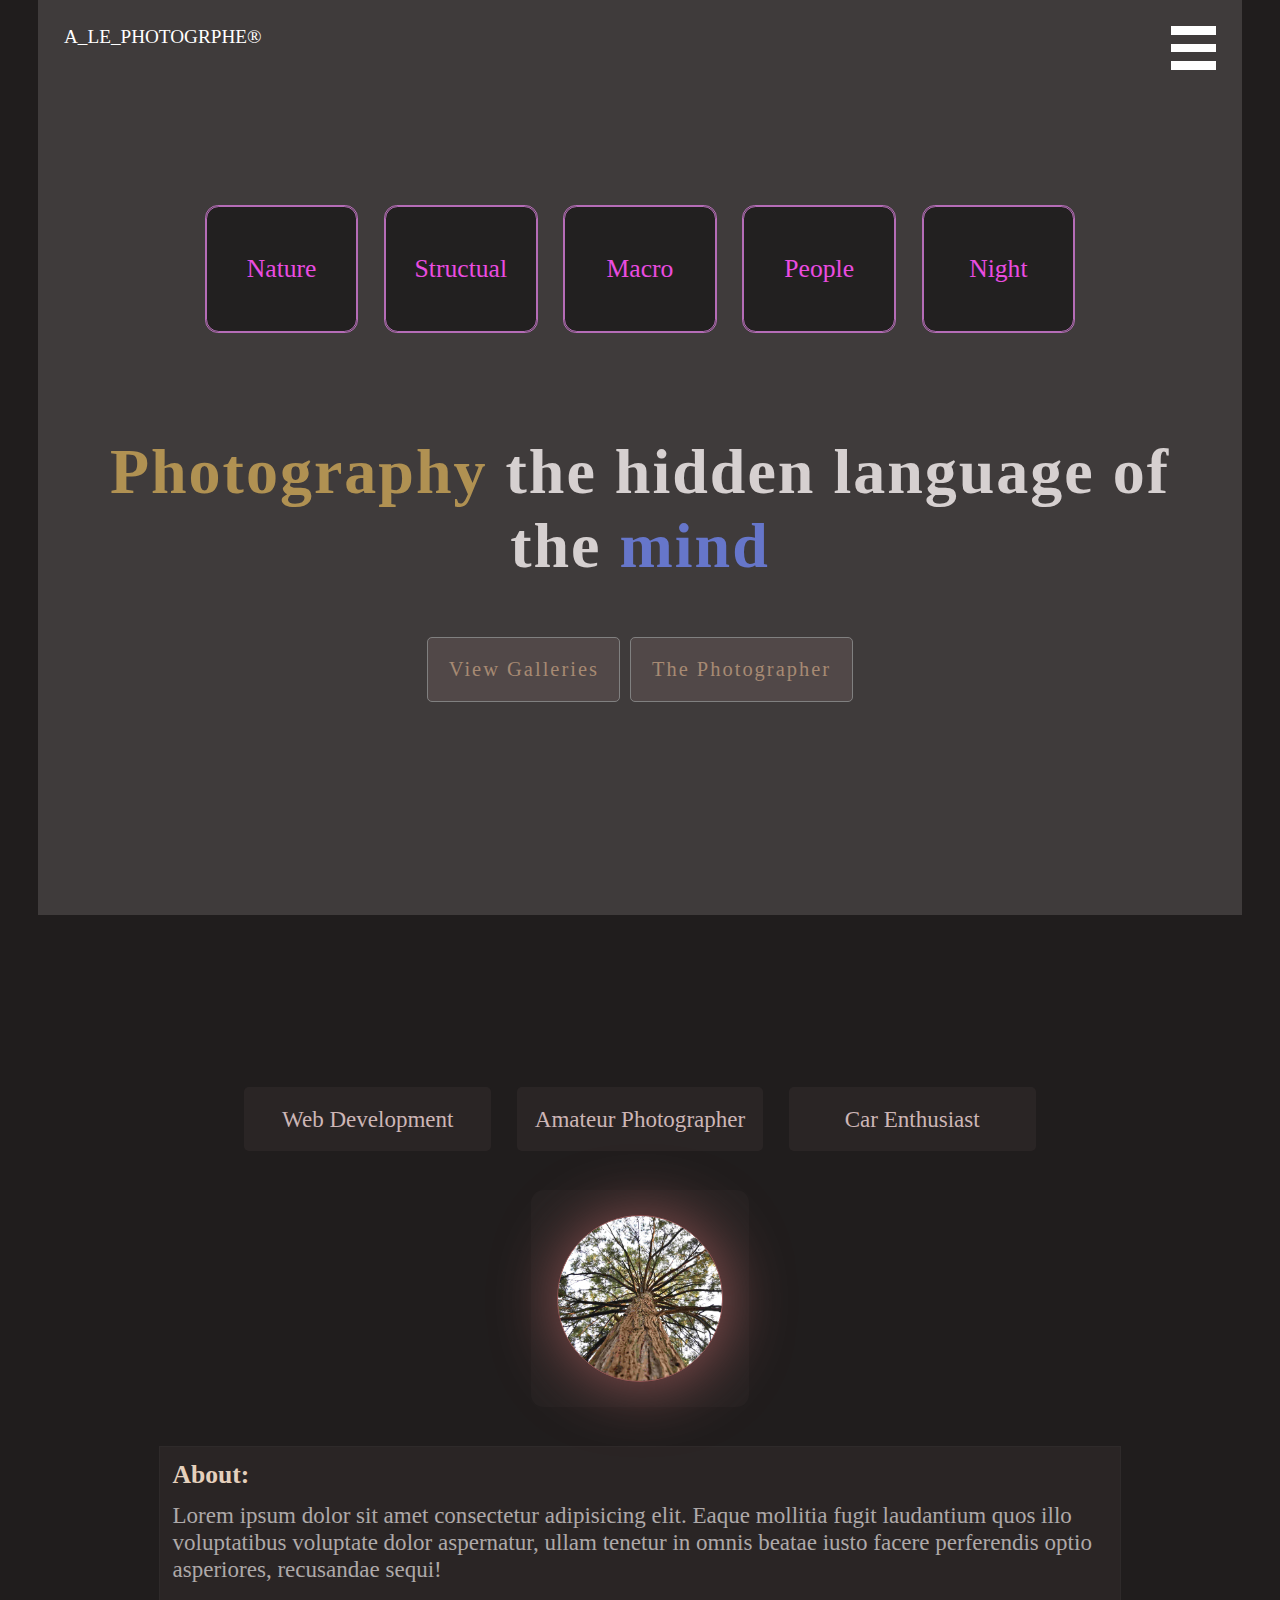
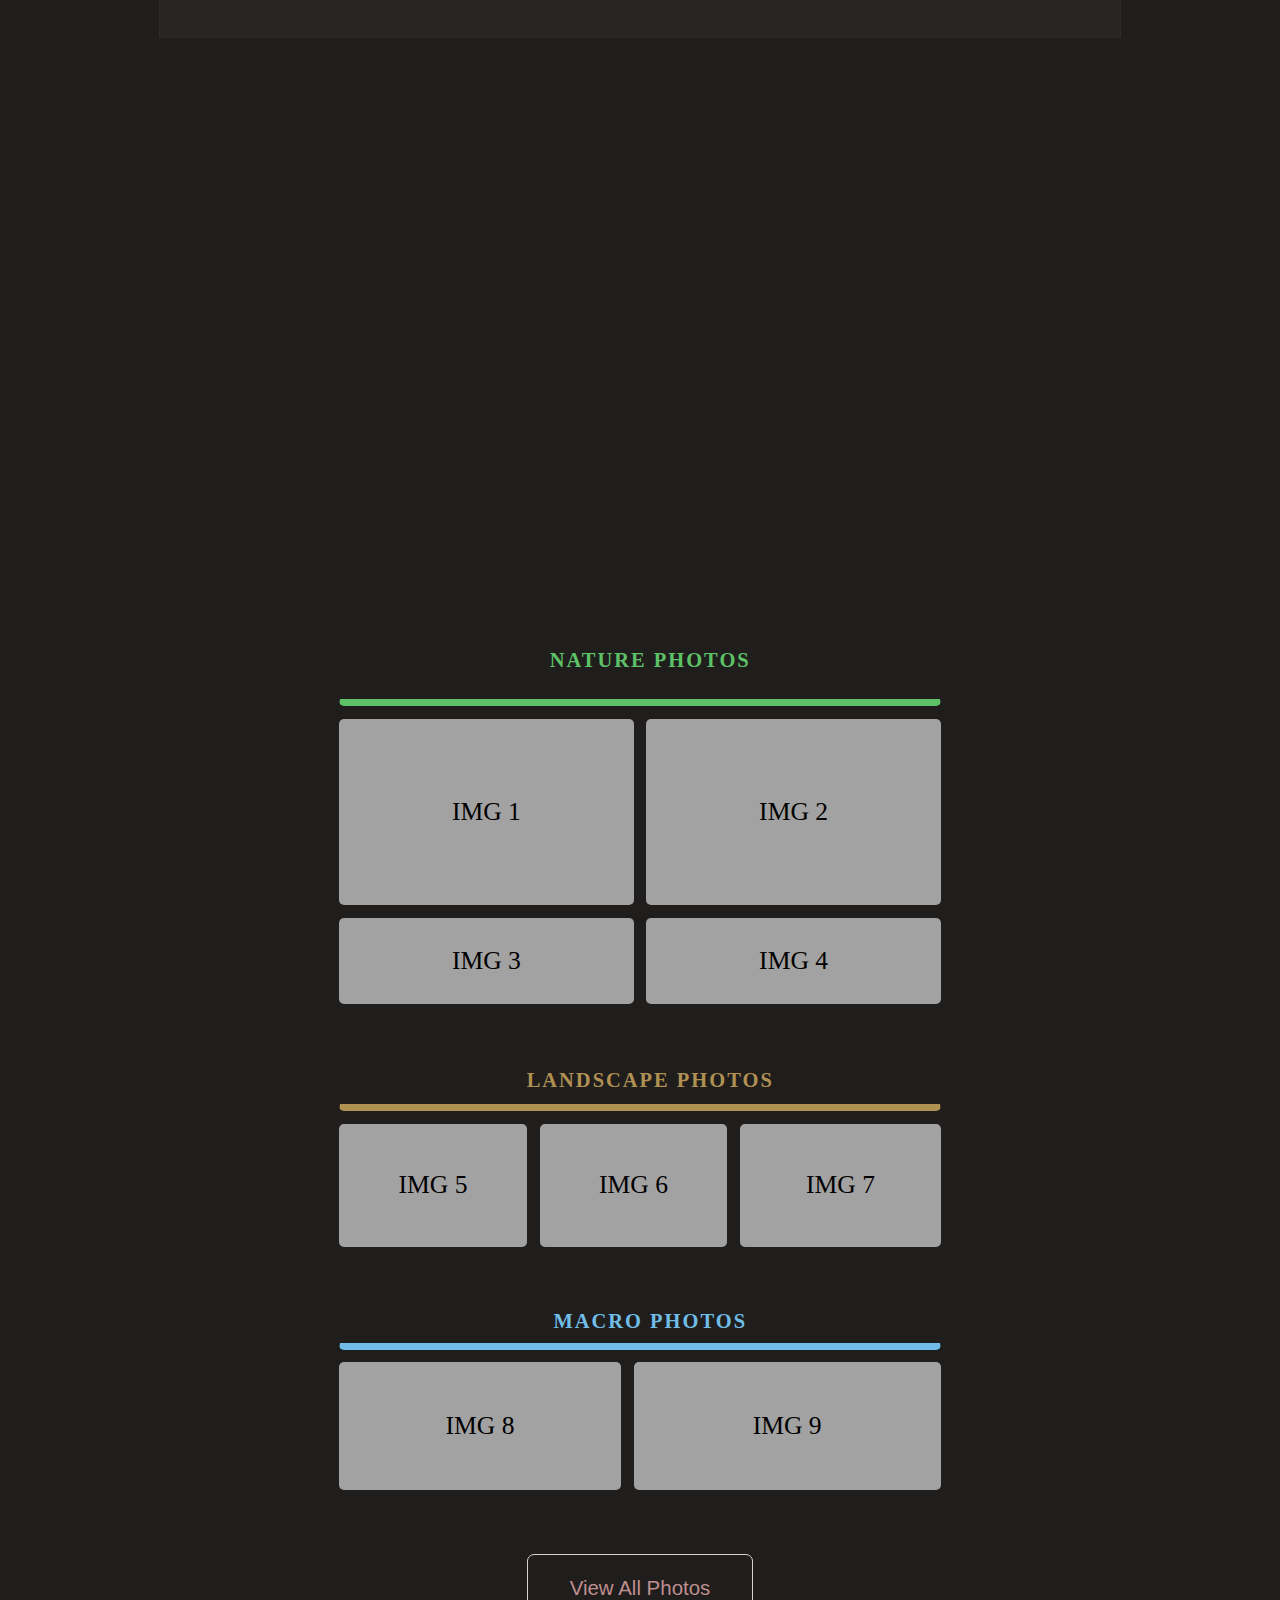
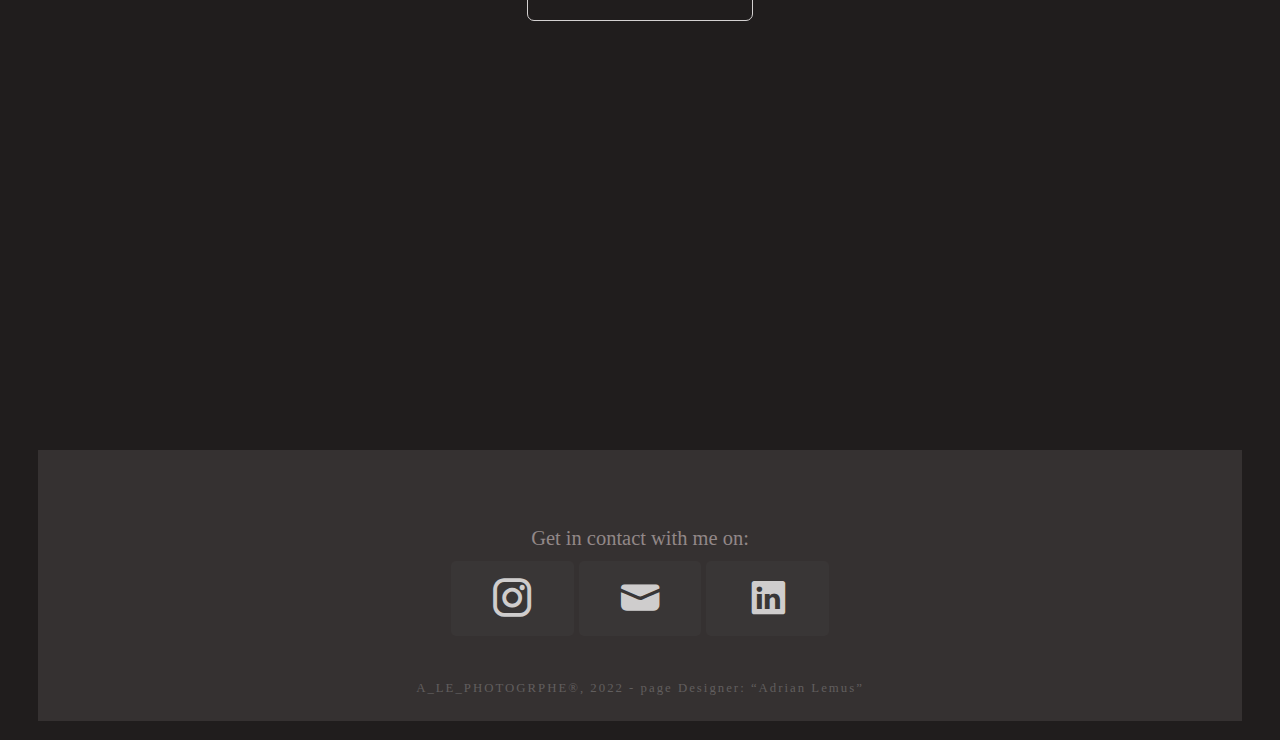
==== commit 8fde49b4: "uploaded updated html files" ====
--- a/index.html
+++ b/index.html
@@ -1,215 +1,188 @@
-<!DOCTYPE html>
-<html lang="en">
-  <head>
-    <meta charset="UTF-8" />
-    <meta http-equiv="X-UA-Compatible" content="IE=edge" />
-    <meta name="viewport" content="width=device-width, initial-scale=1.0" />
-    <link rel="stylesheet" href="app.css" />
-    <link rel="stylesheet" href="icofont/icofont/icofont.css" />
-    <link rel="stylesheet" href="icofont-ui/icofont/icofont.css" />
-
-    <title>Adrians photo gallery</title>
-  </head>
-
-  <body>
-    <header id="homepage">
-      <input id="hamburger-icon" type="checkbox" />
-      <div class="site-logo">
-        <div class="logo">
-          <a href="#">A_Le_Photogrphe&reg;</a>
-        </div>
-      </div>
-      <label for="hamburger-icon" id="hamburger">
-        <nav id="responsive-nav-menu">
-          <h3>Menu</h3>
-          <ul>
-            <li><a href="#homepage">Home</a></li>
-            <li><a href="#about">About</a></li>
-            <li><a href="#gallery">Gallery</a></li>
-            <li><a href="#contact">Contact</a></li>
-          </ul>
-        </nav>
-      </label>
-
-      <nav id="main-nav-menu">
-        <ul>
-          <li><a href="#homepage">Home</a></li>
-          <li><a href="#about">About</a></li>
-          <li><a href="#gallery">Gallery</a></li>
-          <li><a href="#contact">Contact</a></li>
-        </ul>
-      </nav>
-      <div class="overlay"></div>
-    </header>
-
-    <main>
-      <section id="home" class="section section__intro">
-        <div class="text-box text-box__mosaic">
-          <div class="box box-nature center-center backGset">
-            Nature
-            <div class="box-overlay center-center">Nature</div>
-          </div>
-
-          <div class="box box-structual center-center backGset">
-            Structual
-            <div class="box-overlay center-center">Structual</div>
-          </div>
-          <div class="box box-macro center-center backGset">
-            Macro
-            <div class="box-overlay center-center">Macro</div>
-          </div>
-          <div class="box box-people center-center backGset">
-            People
-            <div class="box-overlay center-center">People</div>
-          </div>
-          <div class="box box-night center-center backGset">
-            Night
-            <div class="box-overlay center-center">Night</div>
-          </div>
-        </div>
-        <div class="text-box text-box__heading-1">
-          <h1>
-            <span class="tb-heading-span-1">Photography </span>the hidden
-            language of the <span class="tb-heading-span-2">mind</span>
-          </h1>
-          <a href="#gallery" class="btn btn-heading-1">View Galleries</a>
-          <a href="#about" class="btn btn-heading-1">The Photographer</a>
-        </div>
-      </section>
-      <section id="about" class="section section-about backGset">
-        <div class="text-box text-box__me center-center">
-          <div class="me-info center-center">
-            <p>Web Development</p>
-          </div>
-          <div class="me-info center-center">
-            <p>Amateur Photographer</p>
-          </div>
-          <div class="me-info center-center">
-            <p>Car Enthusiast</p>
-          </div>
-        </div>
-        <div class="text-box text-box__pro-pic center-center">
-          <div class="about_profile-pic backGset"></div>
-        </div>
-        <div class="text-box text-box__about center-center">
-          <h3>About:</h3>
-          <p>
-            Lorem ipsum dolor sit amet consectetur adipisicing elit. Eaque
-            mollitia fugit laudantium quos illo voluptatibus voluptate dolor
-            aspernatur, ullam tenetur in omnis beatae iusto facere perferendis
-            optio asperiores, recusandae sequi!
-          </p>
-        </div>
-      </section>
-      <section id="gallery" class="section section-gallery backGset">
-        <div class="text-box text-box__grid-gallery">
-          <div class="boxs center-center grid-subtitle grid-one-sub">
-            <h3>Nature Photos</h3>
-            <!-- <img src="pictures/bee-flowers-min.jpg" alt="bee in flower" /> -->
-          </div>
-          <div class="boxs center-center grid-box1">
-            <!-- IMG 1 -->
-            <!-- <img src="Images/bee-flowers-min-min.jpg" alt="bee in flower" /> -->
-          </div>
-          <div class="boxs center-center grid-box2">
-            <!-- IMG 2 -->
-            <!-- <img src="Images/dragonfly-min-min.jpg" alt="dragonfly" /> -->
-          </div>
-          <div class="boxs center-center grid-box3">
-            <!-- IMG 3 -->
-            <!-- <img src="Images/talltree-min-min.JPG" alt="tall tree" /> -->
-          </div>
-          <div class="boxs center-center grid-box4">
-            <!-- IMG 4 -->
-            <!-- <img
-              src="Images/greenpatch-roads-min-min.JPG"
-              alt="mountain trail"
-            /> -->
-          </div>
-        </div>
-        <!-- <h3>something</h3> -->
-        <div class="text-box text-box__grid-gallery gallery2">
-          <div class="boxs center-center grid-subtitle grid-two-sub">
-            <h3>Landscape Photos</h3>
-          </div>
-          <div class="boxs center-center grid-box5">
-            <!-- <img src="images/mount-drive-descend-min.JPEG" alt="" /> -->
-            <!-- IMG 5 -->
-          </div>
-          <div class="boxs center-center grid-box6">
-            <!-- <img src="images/mount-view-wide-min-min.JPEG" alt="" /> -->
-            <!-- IMG 6 -->
-          </div>
-          <div class="boxs center-center grid-box7">
-            <!-- <img src="images/palomar-mount-min-min.jpg" alt="" /> -->
-            <!-- IMG 7 -->
-          </div>
-        </div>
-        <!-- <h3>something</h3> -->
-        <div class="text-box text-box__grid-gallery gallery3">
-          <div class="boxs center-center grid-subtitle grid-three-sub">
-            <h3>Macro Photos</h3>
-          </div>
-          <div class="boxs center-center grid-box8">
-            <!-- <img src="images/macro-bubbles-min.jpg" alt="" /> -->
-            <!-- IMG 8 -->
-          </div>
-          <div class="boxs center-center grid-box9">
-            <!-- <img src="images/flowers-macro-min.jpg" alt="" /> -->
-            <!-- IMG 9 -->
-          </div>
-        </div>
-        <div class="text-box text-box__gallery-btn center-center">
-          <button>View All Photos</button>
-        </div>
-        <aside
-          class="text-box text-box__grid-gallery gallery-side gallery-side-1"
-        >
-          <div class="boxs center-center grid-subtitle grid-four-sub">
-            <h3>Night Photography</h3>
-          </div>
-          <div class="boxs center-center grid-box10"></div>
-          <div class="boxs center-center grid-box11"></div>
-          <div class="boxs center-center grid-box12"></div>
-        </aside>
-        <aside
-          class="text-box text-box__grid-gallery gallery-side gallery-side-2"
-        >
-          <div class="boxs center-center grid-subtitle grid-five-sub">
-            <h3>CityScapes</h3>
-          </div>
-          <div class="boxs center-center grid-box13"></div>
-          <div class="boxs center-center grid-box14"></div>
-          <div class="boxs center-center grid-box15"></div>
-        </aside>
-        <div class="section-overlay"></div>
-      </section>
-    </main>
-    <footer>
-      <section id="contact" class="section section-contact">
-        <div class="text-box text-box__legal">
-          <p>
-            A_LE_PHOTOGRPHE&reg;, 2022 - page Designer:
-            <q>Adrian Lemus</q>
-          </p>
-        </div>
-        <div class="text-box text-box__contact">
-          <div class="grid-contact contact-title center-center">
-            <p>Get in contact with me on:</p>
-          </div>
-          <div class="grid-contact contact-method1 center-center">
-            <a href="#dsfs">
-              <i class="icofont-instagram instgramicon"></i>
-            </a>
-          </div>
-          <div class="grid-contact contact-method2 center-center">
-            <a href="#sdfs"><i class="icofont-ui-message emailicon"></i></a>
-          </div>
-          <div class="grid-contact contact-method3 center-center">
-            <a href="#dsdfd"><i class="icofont-linkedin linkedinicon"></i></a>
-          </div>
-        </div>
-      </section>
-    </footer>
-  </body>
-</html>
+<!DOCTYPE html>
+<html lang="en">
+  <head>
+    <meta charset="UTF-8" />
+    <meta http-equiv="X-UA-Compatible" content="IE=edge" />
+    <meta name="viewport" content="width=device-width, initial-scale=1.0" />
+    <link rel="stylesheet" href="app.css" />
+    <link rel="stylesheet" href="icofont/icofont/icofont.css" />
+    <link rel="stylesheet" href="icofont-ui/icofont/icofont.css" />
+
+    <title>Adrians photo gallery</title>
+  </head>
+
+  <body>
+    <header id="homepage">
+      <input id="hamburger-icon" type="checkbox" />
+      <div class="site-logo">
+        <div class="logo">
+          <a href="#">A_Le_Photogrphe&reg;</a>
+        </div>
+      </div>
+      <label for="hamburger-icon" id="hamburger">
+        <nav id="responsive-nav-menu">
+          <h3>Menu</h3>
+          <ul>
+            <li><a href="#homepage">Home</a></li>
+            <li><a href="#about">About</a></li>
+            <li><a href="#gallery">Gallery</a></li>
+            <li><a href="#contact">Contact</a></li>
+          </ul>
+        </nav>
+      </label>
+
+      <nav id="main-nav-menu">
+        <ul>
+          <li><a href="#homepage">Home</a></li>
+          <li><a href="#about">About</a></li>
+          <li><a href="#gallery">Gallery</a></li>
+          <li><a href="#contact">Contact</a></li>
+        </ul>
+      </nav>
+      <div class="overlay"></div>
+    </header>
+
+    <main>
+      <section id="home" class="section section__intro">
+        <div class="text-box text-box__mosaic">
+          <div class="box box-nature center-center backGset">
+            Nature
+            <div class="box-overlay center-center">Nature</div>
+          </div>
+
+          <div class="box box-structual center-center backGset">
+            Structual
+            <div class="box-overlay center-center">Structual</div>
+          </div>
+          <div class="box box-macro center-center backGset">
+            Macro
+            <div class="box-overlay center-center">Macro</div>
+          </div>
+          <div class="box box-people center-center backGset">
+            People
+            <div class="box-overlay center-center">People</div>
+          </div>
+          <div class="box box-night center-center backGset">
+            Night
+            <div class="box-overlay center-center">Night</div>
+          </div>
+        </div>
+        <div class="text-box__heading-1">
+          <h1>
+            <span class="tb-heading-span-1">Photography </span>the hidden
+            language of the <span class="tb-heading-span-2">mind</span>
+          </h1>
+          <a href="#gallery" class="btn btn-heading-1">View Galleries</a>
+          <a href="#about" class="btn btn-heading-1">The Photographer</a>
+        </div>
+      </section>
+      <section id="about" class="section section-about backGset">
+        <div class="text-box__me center-center">
+          <div class="me-info center-center">
+            <p>Web Development</p>
+          </div>
+          <div class="me-info center-center">
+            <p>Amateur Photographer</p>
+          </div>
+          <div class="me-info center-center">
+            <p>Car Enthusiast</p>
+          </div>
+        </div>
+        <div class="text-box__pro-pic center-center">
+          <div class="about_profile-pic backGset"></div>
+        </div>
+        <div class="text-box__about center-center">
+          <h3>About:</h3>
+          <p>
+            Lorem ipsum dolor sit amet consectetur adipisicing elit. Eaque
+            mollitia fugit laudantium quos illo voluptatibus voluptate dolor
+            aspernatur, ullam tenetur in omnis beatae iusto facere perferendis
+            optio asperiores, recusandae sequi!
+          </p>
+        </div>
+      </section>
+      <section id="gallery" class="section section-gallery backGset">
+        <div class="text-box__grid-gallery">
+          <div class="boxs center-center grid-subtitle grid-one-sub">
+            <h3>Nature Photos</h3>
+          </div>
+          <div class="boxs center-center grid-box1">IMG 1</div>
+          <div class="boxs center-center grid-box2">IMG 2</div>
+          <div class="boxs center-center grid-box3">IMG 3</div>
+          <div class="boxs center-center grid-box4">IMG 4</div>
+        </div>
+        <div class="text-box__grid-gallery gallery2">
+          <div class="boxs center-center grid-subtitle grid-two-sub">
+            <h3>Landscape Photos</h3>
+          </div>
+          <div class="boxs center-center grid-box5">IMG 5</div>
+          <div class="boxs center-center grid-box6">IMG 6</div>
+          <div class="boxs center-center grid-box7">IMG 7</div>
+        </div>
+        <div class="text-box__grid-gallery gallery3">
+          <div class="boxs center-center grid-subtitle grid-three-sub">
+            <h3>Macro Photos</h3>
+          </div>
+          <div class="boxs center-center grid-box8">IMG 8</div>
+          <div class="boxs center-center grid-box9">IMG 9</div>
+        </div>
+        <div class="text-box__gallery-btn center-center">
+          <button>View All Photos</button>
+        </div>
+        <aside class="text-box__grid-gallery gallery-side gallery-side-1">
+          <div class="boxs center-center grid-subtitle grid-four-sub">
+            <h3>Night Photography</h3>
+          </div>
+          <div class="boxs center-center grid-box10">IMG 10</div>
+          <div class="boxs center-center grid-box11">IMG 11</div>
+          <div class="boxs center-center grid-box12">IMG 12</div>
+        </aside>
+        <aside class="text-box__grid-gallery gallery-side gallery-side-2">
+          <div class="boxs center-center grid-subtitle grid-five-sub">
+            <h3>CityScapes</h3>
+          </div>
+          <div class="boxs center-center grid-box13">IMG 13</div>
+          <div class="boxs center-center grid-box14">IMG 14</div>
+          <div class="boxs center-center grid-box15">IMG 15</div>
+        </aside>
+        <div class="gallery-overlay"></div>
+      </section>
+    </main>
+    <footer>
+      <section id="contact" class="section section-contact">
+        <div class="text-box__contact">
+          <div class="grid-contact contact-title center-center">
+            <p>Get in contact with me on:</p>
+          </div>
+          <div class="grid-contact contact-method1 center-center">
+            <a href="#dsfs">
+              <i class="icofont-instagram instgramicon"></i>
+            </a>
+          </div>
+          <div class="grid-contact contact-method2 center-center">
+            <a href="#sdfs"><i class="icofont-ui-message emailicon"></i></a>
+          </div>
+          <div class="grid-contact contact-method3 center-center">
+            <a href="#dsdfd"><i class="icofont-linkedin linkedinicon"></i></a>
+          </div>
+        </div>
+        <div class="text-box__legal">
+          <p>
+            A_LE_PHOTOGRPHE&reg;, 2022 - page Designer:
+            <q>Adrian Lemus</q>
+          </p>
+        </div>
+      </section>
+    </footer>
+    <script>
+      document.addEventListener("DOMContentLoaded", function (event) {
+        var scrollpos = localStorage.getItem("scrollpos");
+        if (scrollpos) window.scrollTo(0, scrollpos);
+      });
+
+      window.onbeforeunload = function (e) {
+        localStorage.setItem("scrollpos", window.scrollY);
+      };
+    </script>
+  </body>
+</html>
--- a/app.css
+++ b/app.css
@@ -1,1012 +1,1197 @@
-*,
-*::after,
-*::before {
-    margin: 0;
-    padding: 0;
-    box-sizing: inherit;
-}
-
-html {
-    font-size: 62.5%;
-    scroll-behavior: smooth;
-}
-
-body {
-    box-sizing: border-box;
-    margin: 0 auto;
-    background-color: rgb(32, 29, 29);
-
-}
-
-/* NAVIGATION MENUS NAVIGATION MENUS  */
-.overlay {
-    visibility: hidden;
-    height: 100%;
-    width: 100%;
-    position: fixed;
-    top: 0;
-    left: 0;
-    background-color: rgba(0, 0, 0, 0.499);
-    opacity: 0;
-    transition: opacity .35s, visibility .35s, height .35s;
-    overflow: hidden;
-    z-index: 1;
-    transition: all .3s ease;
-}
-
-.site-logo {
-    height: 3rem;
-    position: absolute;
-    top: 25px;
-    left: 25px;
-}
-
-.logo {
-    width: 100%;
-    height: 100%;
-}
-
-.logo a {
-    color: rgb(255, 255, 255);
-    font-size: 1.5rem;
-    text-transform: uppercase;
-    text-decoration: none;
-}
-
-#hamburger {
-    position: fixed;
-    right: 25px;
-    top: 25px;
-    width: 3rem;
-    height: 3rem;
-    border: none;
-    display: inline;
-    background: linear-gradient(to bottom,
-            #ffffff, #ffffff 20%,
-            transparent 20%, transparent 40%,
-            #ffffff 40%, #ffffff 60%,
-            transparent 60%, transparent 80%,
-            #ffffff 80%, #ffffff 100%);
-    z-index: 3;
-}
-
-#hamburger:hover {
-    background: linear-gradient(to bottom,
-            #d98621, #d98621 20%,
-            transparent 20%, transparent 40%,
-            #d98621 40%, #d98621 60%,
-            transparent 60%, transparent 80%,
-            #d98621 80%, #d98621 100%);
-    z-index: 3;
-}
-
-#responsive-nav-menu {
-    visibility: hidden;
-    height: 100vh;
-    width: 20rem;
-    background-color: rgb(34, 33, 33);
-    padding: 2rem;
-    position: fixed;
-    right: -20rem;
-    /* right: 0; */
-    top: 0;
-    z-index: 3;
-    transition: all .5s ease;
-}
-
-#responsive-nav-menu h3 {
-    font-size: 2rem;
-    color: white;
-    padding-bottom: 1rem;
-}
-
-#responsive-nav-menu li {
-    list-style: none;
-    font-size: 1.5rem;
-}
-
-#responsive-nav-menu a {
-    text-decoration: none;
-    color: rgb(79, 83, 83);
-    transition: all .3s ease-in-out;
-}
-
-#responsive-nav-menu a:hover {
-    /* text-decoration: none; */
-    color: rgb(213, 213, 213)
-}
-
-#hamburger-icon {
-    display: none;
-    position: fixed;
-    top: 0;
-    left: 0;
-}
-
-#hamburger-icon:checked~#hamburger #responsive-nav-menu {
-    visibility: visible;
-    right: 0;
-}
-
-#hamburger-icon:checked~.overlay {
-    visibility: visible;
-    opacity: 1;
-}
-
-/* MAIN MENU  */
-#main-nav-menu {
-    display: none;
-    height: 6rem;
-    position: fixed;
-    top: 0;
-    right: 0%;
-    width: 50%;
-    transform: translate(-50%, 0);
-    /* display: flex; */
-    justify-content: center;
-    align-items: center;
-    z-index: 1;
-    background-color: #474040;
-    border-bottom: 1px solid rgb(195, 194, 194);
-}
-
-#main-nav-menu ul {
-    width: 100%;
-    display: flex;
-    justify-content: space-around;
-    align-items: center;
-    padding: 1rem;
-}
-
-#main-nav-menu ul li {
-    list-style-type: none;
-
-}
-
-#main-nav-menu ul li a {
-    color: rgb(163, 163, 161);
-    text-decoration: none;
-    font-size: 1.6rem;
-    transition: all .4s ease-in-out;
-}
-
-#main-nav-menu ul li a:hover {
-    color: rgb(212, 167, 90);
-}
-
-
-main {
-    position: relative;
-}
-
-.section {
-    height: 100vh;
-    position: relative;
-    margin: 1.5rem;
-    /* overflow-y: scroll; */
-}
-
-/* SECTION INTRO SECTION INTRO  */
-.section__intro {
-    background-color: #67616172;
-}
-
-.text-box {
-    position: absolute;
-    top: 10rem;
-    left: 0;
-}
-
-.text-box__mosaic {
-    /* border: 1px solid white; */
-    width: 100%;
-    height: 30rem;
-    padding: 2rem;
-    display: flex;
-    justify-content: center;
-    align-items: center;
-    flex-wrap: wrap;
-
-}
-
-.text-box__mosaic .box {
-    width: 10rem;
-    height: 10rem;
-    margin: 5px;
-    font-size: 1.5rem;
-    color: rgb(234, 76, 224);
-    border: 1px solid rgb(181, 108, 183);
-    border-radius: 10px;
-    transition: all .3s ease-in-out;
-    position: relative;
-
-}
-
-/* CUSTOM CSS CLASSES  */
-.center-center {
-    display: flex;
-    justify-content: center;
-    align-items: center;
-}
-
-.backGset {
-    background-image: url("");
-    background-repeat: no-repeat;
-    background-size: cover;
-    background-position: center;
-}
-
-/* END CUSTOM CSS CLASSES  */
-.text-box__mosaic .box:hover {
-    transform: translateY(-5px) scale(1.1);
-    letter-spacing: 2px;
-
-}
-
-/* BOX BACKGROUND IMG  */
-
-.box-overlay {
-    position: absolute;
-    width: 10rem;
-    height: 10rem;
-    border: 1px solid rgb(181, 108, 183);
-    border-radius: 10px;
-    background-color: #222020;
-    /* opacity: .8; */
-}
-
-.box-overlay:hover {
-    opacity: .6;
-}
-
-/* BOX HOVER COLORS  */
-
-.text-box__mosaic .box-nature:hover {
-    color: rgb(122, 183, 116);
-    border: 1px solid rgb(36, 138, 38);
-
-}
-
-.text-box__mosaic .box-structual:hover {
-    color: rgb(183, 170, 116);
-    border: 1px solid rgb(180, 146, 25);
-}
-
-.text-box__mosaic .box-macro:hover {
-
-    color: rgb(116, 172, 183);
-    border: 1px solid rgb(79, 215, 236);
-}
-
-.text-box__mosaic .box-people:hover {
-    color: rgb(215, 158, 117);
-    border: 1px solid rgb(192, 89, 51);
-}
-
-.text-box__mosaic .box-night:hover {
-    color: rgb(152, 122, 216);
-    border: 1px solid rgb(149, 61, 231);
-}
-
-.text-box__heading-1 {
-    width: 100%;
-    top: 45rem;
-    font-size: 1.8rem;
-    color: rgb(214, 208, 208);
-    text-align: center;
-    letter-spacing: 2px;
-    padding: 1rem 2rem;
-    /* border: 1px solid white; */
-}
-
-.text-box__heading-1 h1 {
-    margin-bottom: 2rem;
-}
-
-.tb-heading-span-1 {
-    color: rgb(176, 145, 82);
-
-}
-
-.tb-heading-span-2 {
-    color: rgb(102, 118, 202);
-}
-
-.btn {
-    border: 1px solid grey;
-    border-radius: 5px;
-    padding: 1rem;
-}
-
-.btn-heading-1 {
-    margin: .5rem;
-    font-weight: 400;
-    font-size: 1.3rem;
-    background-color: rgb(81, 72, 72);
-    text-decoration: none;
-    color: rgb(167, 138, 115);
-    transition: all .4s ease;
-}
-
-.btn-heading-1:hover {
-    color: rgb(176, 145, 82);
-    background-color: transparent;
-    border: 1px solid rgb(99, 114, 182);
-    transform: translateY(-5px);
-}
-
-/* SECTION ABOUT ME SECTION ABOUT ME  */
-
-.section-about {
-    height: 100vh;
-    background-image: url("Images/branch-pov-min-min.JPG");
-    background-attachment: fixed;
-
-}
-
-.text-box__me {
-    height: 10rem;
-    width: 100%;
-    top: 10rem;
-    padding: 0 1rem;
-}
-
-.me-info {
-    width: calc(100%/3);
-    height: 100%;
-    margin: 0 1rem;
-    border: 1px solid rgb(7, 68, 68);
-    border-radius: 5px;
-    background-color: rgba(196, 147, 91, 0.623);
-    background-color: rgba(47, 42, 42, 0.698);
-    padding: 1rem;
-    text-align: center;
-    transition: all .3s ease-in-out;
-}
-
-.me-info:hover {
-    background-color: rgba(80, 77, 72, 0.623);
-
-}
-
-.me-info p {
-    font-size: 1.4rem;
-    color: rgb(205, 182, 182);
-}
-
-.text-box__pro-pic {
-    top: 25rem;
-    left: 25%;
-    height: 25%;
-    width: 50%;
-    padding: 2rem;
-    border-radius: 1rem;
-    background-color: rgba(47, 42, 42, 0.698);
-
-}
-
-.about_profile-pic {
-    width: 100%;
-    height: 100%;
-    border: 1px solid rgb(148, 85, 85);
-    box-shadow: 2px 2px 5rem rgb(148, 85, 85);
-    border-radius: 50%;
-    background-image: url("Images/talltree-min-min.JPG");
-    object-fit: cover;
-}
-
-.text-box__about {
-    top: 46rem;
-    left: 5%;
-    height: 20rem;
-    width: 90%;
-    padding: 1rem;
-    border: 1px solid rgb(46, 42, 42);
-    background-color: rgba(47, 42, 42, 0.698);
-    flex-direction: column;
-    justify-content: start;
-}
-
-.text-box__about h3 {
-    align-self: flex-start;
-    font-size: 1.6rem;
-    color: rgb(229, 208, 188);
-    padding-bottom: 5px;
-}
-
-.text-box__about p {
-    font-size: 1.4rem;
-    color: rgb(174, 169, 169);
-    font-weight: 100;
-}
-
-/* SECTION GALLERY SECTION GALLERY */
-
-.section-gallery {
-    background-image: url("Images/b&w-streetshot-min-min.JPEG");
-    background-attachment: fixed;
-    height: 120vh;
-}
-
-.section-overlay {
-    width: 100%;
-    height: 100%;
-    background-color: #222020c1;
-    position: static;
-    top: 0;
-    left: 0;
-    z-index: 1;
-}
-
-.text-box__grid-gallery {
-    padding: .7rem 2rem;
-    width: 100%;
-    height: 30rem;
-    display: grid;
-    grid-template-columns: 1fr 1fr 1fr 1fr;
-    grid-template-rows: 1fr 1fr 1fr 1fr;
-    grid-gap: 1.5rem;
-}
-
-.boxs {
-    border-radius: 5px;
-    border: 1px solid transparent;
-    overflow: hidden;
-    transition: all .3s ease-in-out;
-    background-color: #a3a2a2;
-    width: 100%;
-    height: 100%;
-}
-
-.boxs img {
-    width: 100%;
-    height: 100%;
-    object-fit: cover;
-}
-
-.grid-subtitle {
-    grid-column: 1 / 5;
-    justify-content: center;
-    background-color: transparent;
-
-}
-
-.grid-subtitle h3 {
-    font-size: 1.6rem;
-    padding-left: 1rem;
-    text-transform: uppercase;
-    letter-spacing: 2px;
-
-}
-
-.grid-one-sub {
-    border-bottom: 3px solid rgb(93, 194, 103);
-}
-
-.grid-one-sub:hover {
-    border-bottom: 10px solid rgb(120, 233, 132);
-}
-
-.grid-one-sub h3 {
-    color: rgb(93, 194, 103);
-}
-
-.grid-box1 {
-    grid-column: 1 / 3;
-    grid-row: 2 / 4;
-    /* background-image: url("pictures/bee-flowers-min.jpg"); */
-}
-
-.grid-box2 {
-    grid-column: 3 / 5;
-    grid-row: 2 / 4;
-    /* background-image: url("pictures/dragonfly-min.jpg"); */
-}
-
-.grid-box3 {
-    grid-column: 1 / 3;
-    grid-row: 4;
-    /* background-image: url("pictures/talltree-min.JPG"); */
-}
-
-.grid-box4 {
-    grid-column: 3 /5;
-    grid-row: 4;
-    /* background-image: url("pictures/greenpatch-roads-min.JPG"); */
-}
-
-.gallery2 {
-    top: 40rem;
-    height: 15rem;
-    grid-template-columns: 1fr 1fr 1fr;
-    grid-template-rows: 1fr 1fr 1fr;
-}
-
-.grid-two-sub {
-    border-bottom: 3px solid rgb(176, 145, 82);
-}
-
-.grid-two-sub h3 {
-    color: rgb(176, 145, 82);
-}
-
-.grid-two-sub:hover {
-    border-bottom: 10px solid rgb(176, 145, 82);
-}
-
-.grid-box5 {
-    /* background-image: url("pictures/palomar-mount-min.jpg"); */
-    grid-row: 2 / 4;
-    grid-column: 1 / 2;
-}
-
-.grid-box6 {
-    /* background-image: url("pictures/mount-view-wide-min.JPEG"); */
-    grid-column: 2 /3;
-    grid-row: 2/ 4;
-}
-
-.grid-box7 {
-    /* background-image: url("pictures/palomartop-clouds-min.JPG"); */
-    grid-column: 3 /4;
-    grid-row: 2/ 4;
-}
-
-.gallery3 {
-    top: 55rem;
-    height: 15rem;
-    grid-template-columns: repeat(2, 1fr);
-    grid-template-rows: repeat(3, 1fr);
-}
-
-.grid-three-sub {
-    border-bottom: 3px solid rgb(112, 190, 231);
-}
-
-.grid-three-sub h3 {
-    color: rgb(112, 190, 231);
-}
-
-.grid-three-sub:hover {
-    border-bottom: 10px solid rgb(112, 190, 231);
-}
-
-.grid-box8 {
-    /* background-image: url("pictures/big-plant-unfold-min.JPEG"); */
-    grid-row: 2 / 4;
-    grid-column: 1 / 2;
-}
-
-.grid-box9 {
-    /* background-image: url("pictures/single-flower-min.jpg"); */
-    grid-column: 2 /4;
-    grid-row: 2/ 4;
-}
-
-.gallery-side {
-    display: none;
-}
-
-.grid-four-sub {
-    border-left: 3px solid rgb(132, 97, 185);
-    height: 50%;
-    align-self: center;
-}
-
-.grid-four-sub h3 {
-    color: rgb(132, 97, 185);
-}
-
-.grid-four-sub:hover {
-    border-left: 10px solid rgb(132, 97, 185);
-}
-
-.grid-box10 {
-    grid-row: 2;
-    grid-column: 1 / 5;
-}
-
-.grid-box11 {
-    grid-row: 3;
-    grid-column: 1 / 5;
-}
-
-.grid-box12 {
-    grid-row: 4;
-    grid-column: 1 / 5;
-}
-
-.gallery-side-2 {
-    right: -14rem;
-}
-
-.grid-five-sub {
-    border-right: 3px solid rgb(186, 179, 44);
-    height: 50%;
-    align-self: center;
-}
-
-.grid-five-sub h3 {
-    color: rgb(186, 179, 44);
-}
-
-.grid-five-sub:hover {
-    border-right: 10px solid rgb(186, 179, 44);
-}
-
-.grid-box13 {
-    grid-row: 2;
-    grid-column: 1 / 5;
-}
-
-.grid-box14 {
-    grid-row: 3;
-    grid-column: 1 / 5;
-}
-
-.grid-box15 {
-    grid-row: 4;
-    grid-column: 1 / 5;
-}
-
-.text-box__gallery-btn {
-    width: 100%;
-    top: 72rem;
-    /* border: 1px solid pink; */
-    justify-content: center;
-}
-
-.text-box__gallery-btn button {
-    border-radius: 7px;
-    border: 1px solid rgb(212, 209, 209);
-    outline: none;
-    padding: 1rem;
-    background-color: rgb(185, 182, 177);
-    background-color: transparent;
-    text-transform: capitalize;
-    color: rgb(191, 143, 143);
-    transition: all .3s ease-in-out;
-}
-
-.text-box__gallery-btn button:hover {
-    border: 1px solid rgb(218, 173, 173);
-    background-color: rgba(112, 108, 101, 0.638);
-    transform: translateY(-5px);
-    color: rgb(252, 156, 156);
-    box-shadow: 0 10px 2rem 0 black;
-    padding: 1rem 2rem;
-
-}
-
-/* SECTION FOOTER SECTION FOOTER */
-
-footer {
-    height: 30vh;
-    position: relative;
-    bottom: 0;
-    left: 0;
-}
-
-.section-contact {
-    height: 94%;
-    background-color: rgb(53, 49, 49);
-}
-
-.text-box__contact {
-    width: 100%;
-    height: 10rem;
-    top: 4rem;
-    color: white;
-    /* border: 1px solid green; */
-    padding: .5rem 4rem;
-    display: grid;
-    grid-template-columns: repeat(3, 1fr);
-    grid-template-rows: repeat(3, 1fr);
-    grid-gap: 5px;
-}
-
-.grid-contact {
-    /* background-color: rgba(128, 128, 128, 0.139); */
-    background-color: rgba(128, 128, 128, 0.06);
-    border-radius: 5px;
-}
-
-.grid-contact p {
-    color: rgb(146, 136, 136);
-    font-size: 1.6rem;
-}
-
-.grid-contact a {
-    color: rgb(207, 205, 205);
-    font-size: 1.6rem;
-    text-decoration: none;
-    transition: all .3s ease-in-out;
-}
-
-.grid-contact i {
-    font-size: 3rem;
-}
-
-.grid-contact:hover:not(.contact-title) {
-    background-color: rgba(128, 128, 128, 0.3);
-    /* color: rgb(119, 119, 196); */
-}
-
-.grid-contact .instgramicon:hover {
-    background-image: linear-gradient(to bottom right,
-            rgb(120, 132, 222),
-            rgb(181, 92, 175));
-    -webkit-background-clip: text;
-    -webkit-text-fill-color: transparent;
-}
-
-.grid-contact .emailicon:hover {
-    background-image: linear-gradient(to bottom right,
-            rgb(120, 222, 173),
-            rgb(92, 150, 181));
-    -webkit-background-clip: text;
-    -webkit-text-fill-color: transparent;
-}
-
-.grid-contact .linkedinicon:hover {
-    background-image: linear-gradient(to bottom right,
-            rgb(62, 78, 203),
-            rgb(92, 144, 181));
-    -webkit-background-clip: text;
-    -webkit-text-fill-color: transparent;
-}
-
-.contact-title {
-    grid-column: 1 / 4;
-    background-color: transparent;
-    /* border-left: 4px solid rgba(128, 128, 128, 0.236);
-    border-right: 4px solid rgba(128, 128, 128, 0.236); */
-
-}
-
-.contact-method1 {
-    grid-column: 1 / 2;
-    grid-row: 2 / 4;
-}
-
-.contact-method2 {
-    grid-column: 2 / 3;
-    grid-row: 2 / 4;
-}
-
-.contact-method3 {
-    grid-column: 3 / 4;
-    grid-row: 2 / 4;
-}
-
-.text-box__legal {
-    /* border: 1px solid white; */
-    width: 100%;
-    top: initial;
-    bottom: 0;
-    color: white;
-    padding: 1rem;
-    text-align: center;
-}
-
-.text-box__legal p {
-    color: rgb(97, 94, 94);
-    letter-spacing: 2px;
-
-}
-
-@media screen and (min-width: 440px) {
-    .text-box__me {
-        width: 45rem;
-        left: 50%;
-        transform: translate(-50%, 0%);
-    }
-
-    /* .me-info p {
-        font-size: 1.4rem;
-        color: rgb(205, 182, 182);
-    } */
-
-    .text-box__pro-pic {
-        width: 20rem;
-        left: 50%;
-        transform: translate(-50%, 0%);
-    }
-
-    .text-box__about {
-        width: 40rem;
-        left: 50%;
-        transform: translate(-50%, 0%);
-    }
-
-    /* .text-box__about h3 {
-        align-self: flex-start;
-        font-size: 1.6rem;
-        color: rgb(229, 208, 188);
-        padding-bottom: 5px;
-    }
-
-    .text-box__about p {
-        font-size: 1.4rem;
-        color: rgb(174, 169, 169);
-        font-weight: 100;
-    } */
-
-    .text-box__grid-gallery {
-        width: 45rem;
-        left: 50%;
-        transform: translate(-50%, 0%);
-    }
-
-    .text-box__contact {
-        width: 40rem;
-        left: 50%;
-        transform: translate(-50%, 0%);
-    }
-}
-
-/* @media screen and (min-width: 540px) {
-} */
-
-@media screen and (min-width: 640px) {
-    .text-box__me {
-        width: 50rem;
-    }
-
-    /* .text-box__pro-pic {
-        width: 25rem;
-    } */
-
-    .text-box__about {
-        width: 45rem;
-    }
-
-    .text-box__grid-gallery {
-        width: 50rem;
-    }
-}
-
-@media screen and (min-width: 780px) {
-    .text-box__me {
-        width: 55rem;
-    }
-
-
-    .text-box__about {
-        width: 50rem;
-    }
-
-    .text-box__grid-gallery {
-        width: 60rem;
-    }
-}
-
-@media screen and (min-width: 950px) {
-    #hamburger {
-        display: none;
-    }
-
-    #main-nav-menu {
-        display: flex;
-    }
-
-    .section__intro {
-        margin-top: 0;
-
-    }
-}
-
-@media screen and (min-width: 1100px) {
-    .text-box__me {
-        width: 65rem;
-
-    }
-
-    .me-info p {
-        font-size: 1.8rem;
-    }
-
-    .text-box__pro-pic {
-        height: 20rem;
-        width: 20rem;
-    }
-
-    .text-box__about {
-        top: 50rem;
-        width: 70rem;
-        padding: 2rem;
-    }
-
-    .text-box__grid-gallery {
-        width: 65rem;
-    }
-
-    .text-box__gallery-btn button {
-        width: 20rem;
-    }
-
-    .text-box__contact {
-        width: 50rem;
-    }
-}
-
-@media screen and (min-width: 1400px) {
-
-    /* SECTION INTRO TO PAGE  */
-    .text-box__mosaic .box {
-        top: 10%;
-        transform: translate(0%, 50%);
-        width: 15rem;
-        height: 15rem;
-        margin: 10px;
-        font-size: 2rem;
-    }
-
-    .text-box__mosaic .box:hover {
-        transform: translateY(50px) scale(1.1);
-    }
-
-    .box-overlay {
-        width: 15rem;
-        height: 15rem;
-    }
-
-    .text-box__heading-1 {
-        top: 60%;
-        transform: translate(0%, 50%);
-        font-size: 3rem;
-    }
-
-    .text-box__heading-1 h1 {
-        margin-bottom: 4rem;
-    }
-
-    .btn-heading-1 {
-        font-size: 1.8rem;
-    }
-
-    /* SECTION ABOUT ME   */
-    .text-box__me {
-        width: 75rem;
-
-    }
-
-
-    /* SECTION GALLERIES   */
-    .text-box__grid-gallery {
-        width: 70rem;
-        height: 30rem;
-    }
-
-    .gallery2 {
-        height: 15rem;
-    }
-
-    .gallery3 {
-        height: 15rem;
-    }
-
-    .gallery-side {
-        display: grid;
-        left: initial;
-        width: 30rem;
-        height: 60rem;
-    }
-
-    .gallery-side-1 {
-        left: 16rem;
-    }
-
-    .grid-contact p {
-        font-size: 1.8rem;
-    }
-
-    .text-box__legal {
-        width: 100%;
-        top: initial;
-        bottom: 0;
-        color: white;
-        padding: 1rem;
-        text-align: center;
-    }
+*,
+*::after,
+*::before {
+    margin: 0;
+    padding: 0;
+    box-sizing: inherit;
+}
+
+html {
+    font-size: 62.5%;
+    scroll-behavior: smooth;
+}
+
+body {
+    box-sizing: border-box;
+    margin: 0 auto;
+    background-color: rgb(32, 29, 29);
+}
+
+/* NAVIGATION MENUS NAVIGATION MENUS  */
+.overlay {
+    visibility: hidden;
+    height: 100%;
+    width: 100%;
+    position: fixed;
+    top: 0;
+    left: 0;
+    background-color: rgba(0, 0, 0, 0.499);
+    opacity: 0;
+    transition: opacity .35s, visibility .35s, height .35s;
+    overflow: hidden;
+    z-index: 1;
+    transition: all .3s ease;
+}
+
+.site-logo {
+    height: 3rem;
+    position: absolute;
+    top: 25px;
+    left: 25px;
+}
+
+.logo {
+    width: 100%;
+    height: 100%;
+}
+
+.logo a {
+    color: rgb(255, 255, 255);
+    font-size: 1.5rem;
+    text-transform: uppercase;
+    text-decoration: none;
+}
+
+#hamburger {
+    position: fixed;
+    right: 25px;
+    top: 25px;
+    width: 3rem;
+    height: 3rem;
+    border: none;
+    display: inline;
+    background: linear-gradient(to bottom,
+            #ffffff, #ffffff 20%,
+            transparent 20%, transparent 40%,
+            #ffffff 40%, #ffffff 60%,
+            transparent 60%, transparent 80%,
+            #ffffff 80%, #ffffff 100%);
+    z-index: 3;
+}
+
+#hamburger:hover {
+    background: linear-gradient(to bottom,
+            #d98621, #d98621 20%,
+            transparent 20%, transparent 40%,
+            #d98621 40%, #d98621 60%,
+            transparent 60%, transparent 80%,
+            #d98621 80%, #d98621 100%);
+    z-index: 3;
+}
+
+#responsive-nav-menu {
+    visibility: hidden;
+    height: 100vh;
+    width: 20rem;
+    background-color: rgb(34, 33, 33);
+    padding: 2em;
+    position: fixed;
+    right: -20rem;
+    /* right: 0; */
+    top: 0;
+    z-index: 3;
+    transition: all .5s ease;
+}
+
+#responsive-nav-menu h3 {
+    font-size: 2rem;
+    color: white;
+    padding-bottom: 1em;
+}
+
+#responsive-nav-menu li {
+    list-style: none;
+    font-size: 1.5rem;
+}
+
+#responsive-nav-menu a {
+    text-decoration: none;
+    color: #8e8989;
+    transition: all .3s ease-in-out;
+}
+
+#responsive-nav-menu a:hover {
+    /* text-decoration: none; */
+    color: rgb(213, 213, 213)
+}
+
+#hamburger-icon {
+    display: none;
+    position: fixed;
+    top: 0;
+    left: 0;
+}
+
+#hamburger-icon:checked~#hamburger #responsive-nav-menu {
+    visibility: visible;
+    right: 0;
+}
+
+#hamburger-icon:checked~.overlay {
+    visibility: visible;
+    opacity: 1;
+}
+
+/* MAIN MENU  */
+#main-nav-menu {
+    display: none;
+    height: 6rem;
+    position: fixed;
+    top: 0;
+    right: 0%;
+    width: 50%;
+    transform: translate(-50%, 0);
+    /* display: flex; */
+    justify-content: center;
+    align-items: center;
+    z-index: 1;
+    background-color: #474040;
+    border-bottom: 1px solid rgb(195, 194, 194);
+}
+
+#main-nav-menu ul {
+    width: 100%;
+    display: flex;
+    justify-content: space-around;
+    align-items: center;
+    padding: 1em;
+}
+
+#main-nav-menu ul li {
+    list-style-type: none;
+
+}
+
+#main-nav-menu ul li a {
+    color: rgb(163, 163, 161);
+    text-decoration: none;
+    font-size: 1.6rem;
+    transition: all .4s ease-in-out;
+}
+
+#main-nav-menu ul li a:hover {
+    color: rgb(212, 167, 90);
+}
+
+/* SECTION INTRO SECTION INTRO  */
+.section {
+    margin-bottom: 1.5em;
+    /* height: 100vh; */
+
+}
+
+.section__intro {
+    background-color: #67616172;
+    padding: 15em;
+}
+
+.text-box__mosaic {
+    width: 100%;
+    height: 30rem;
+    padding: 2em;
+    display: flex;
+    justify-content: center;
+    align-items: center;
+    flex-wrap: wrap;
+    /* border: 1px solid wheat; */
+
+}
+
+.text-box__mosaic .box {
+    width: 10rem;
+    height: 10rem;
+    margin: .5em;
+    font-size: 1.5rem;
+    color: rgb(234, 76, 224);
+    border: 1px solid rgb(181, 108, 183);
+    border-radius: 1rem;
+    transition: all .3s ease-in-out;
+    position: relative;
+
+}
+
+/* CUSTOM CSS CLASSES  */
+.center-center {
+    display: flex;
+    justify-content: center;
+    align-items: center;
+}
+
+.backGset {
+    background-image: url("");
+    background-repeat: no-repeat;
+    background-size: cover;
+    background-position: center;
+}
+
+.horizontal-center {
+    left: 50%;
+    transform: translate(-50%, 0);
+}
+
+.vertical-center {
+    top: 50%;
+    transform: translate(0, 50%);
+}
+
+.absolute-center {
+    top: 50%;
+    left: 50%;
+    transform: translate(-50%, 50%);
+}
+
+/* END CUSTOM CSS CLASSES  */
+.text-box__mosaic .box:hover {
+    transform: translateY(-5px) scale(1.1);
+    letter-spacing: 2px;
+
+}
+
+/* BOX BACKGROUND IMG  */
+
+.box-overlay {
+    position: absolute;
+    width: 100%;
+    height: 100%;
+    border: 1px solid rgb(181, 108, 183);
+    border-radius: 1rem;
+    background-color: #222020;
+}
+
+.box-overlay:hover {
+    opacity: .6;
+}
+
+/* BOX HOVER COLORS  */
+
+.text-box__mosaic .box-nature:hover {
+    color: rgb(122, 183, 116);
+    border: 1px solid rgb(36, 138, 38);
+
+}
+
+.text-box__mosaic .box-structual:hover {
+    color: rgb(183, 170, 116);
+    border: 1px solid rgb(180, 146, 25);
+}
+
+.text-box__mosaic .box-macro:hover {
+
+    color: rgb(116, 172, 183);
+    border: 1px solid rgb(79, 215, 236);
+}
+
+.text-box__mosaic .box-people:hover {
+    color: rgb(215, 158, 117);
+    border: 1px solid rgb(192, 89, 51);
+}
+
+.text-box__mosaic .box-night:hover {
+    color: rgb(152, 122, 216);
+    border: 1px solid rgb(149, 61, 231);
+}
+
+.text-box__heading-1 {
+    width: 100%;
+    font-size: 1.8rem;
+    color: rgb(214, 208, 208);
+    text-align: center;
+    letter-spacing: 2px;
+    padding: 2em;
+    /* margin-top: -4em; */
+
+}
+
+.text-box__heading-1 h1 {
+    margin-bottom: 1em;
+}
+
+.tb-heading-span-1 {
+    color: rgb(176, 145, 82);
+
+}
+
+.tb-heading-span-2 {
+    color: rgb(102, 118, 202);
+}
+
+.btn {
+    border: 1px solid grey;
+    border-radius: 5px;
+    padding: 1em;
+}
+
+.btn-heading-1 {
+    font-weight: 400;
+    font-size: 1.3rem;
+    background-color: rgb(81, 72, 72);
+    text-decoration: none;
+    color: rgb(167, 138, 115);
+    transition: all .4s ease;
+}
+
+.btn-heading-1:hover {
+    color: rgb(176, 145, 82);
+    background-color: transparent;
+    border: 1px solid rgb(99, 114, 182);
+    transform: translateY(-5px);
+}
+
+/* SECTION ABOUT ME SECTION ABOUT ME  */
+
+.section-about {
+    background-image: url("Images/branch-pov-min-min.JPG");
+    background-attachment: fixed;
+    padding: 10em 0 10em 0;
+
+}
+
+.text-box__me {
+    height: 10rem;
+    width: 100%;
+    padding: 0 1em;
+    margin: 2em;
+    margin: 0 auto;
+    margin-bottom: 3em;
+    /* border: 1px solid white; */
+}
+
+.me-info {
+    width: calc(100%/3);
+    height: 100%;
+    margin: 0 1em;
+    /* border: 1px solid rgb(7, 68, 68); */
+    border-radius: 5px;
+    background-color: rgba(196, 147, 91, 0.623);
+    background-color: rgba(47, 42, 42, 0.698);
+    padding: 1em;
+    text-align: center;
+    transition: all .3s ease-in-out;
+}
+
+.me-info:hover {
+    background-color: rgba(80, 77, 72, 0.623);
+
+}
+
+.me-info p {
+    font-size: 1.4rem;
+    color: rgb(205, 182, 182);
+}
+
+.text-box__pro-pic {
+    top: 25em;
+    height: 25em;
+    width: 25rem;
+    padding: 2em;
+    border-radius: 1em;
+    background-color: rgba(47, 42, 42, 0.335);
+    margin: 0 auto;
+    margin-bottom: 2em;
+
+}
+
+.about_profile-pic {
+    width: 100%;
+    height: 100%;
+    border: 1px solid rgb(148, 85, 85);
+    box-shadow: 2px 2px 5rem rgb(148, 85, 85);
+    border-radius: 50%;
+    background-image: url("Images/talltree-min-min.JPG");
+    object-fit: cover;
+}
+
+.text-box__about {
+    height: 20rem;
+    width: 90%;
+    padding: 1em;
+    border: 1px solid rgb(46, 42, 42);
+    background-color: rgba(47, 42, 42, 0.698);
+    flex-direction: column;
+    justify-content: start;
+    margin: 0 auto;
+}
+
+.text-box__about h3 {
+    align-self: flex-start;
+    font-size: 1.6rem;
+    color: rgb(229, 208, 188);
+    padding-bottom: .5em;
+}
+
+.text-box__about p {
+    font-size: 1.4rem;
+    color: rgb(174, 169, 169);
+    font-weight: 100;
+}
+
+/* SECTION GALLERY SECTION GALLERY */
+
+.section-gallery {
+    background-image: linear-gradient(to right bottom, rgba(34, 32, 32, 0.705), rgba(34, 32, 32, 0.698)), url("Images/b&w-streetshot-min-min.JPEG");
+    background-attachment: fixed;
+    padding: 5em 0 10em 0;
+}
+
+.text-box__grid-gallery {
+    padding: .7em 2em;
+    width: 100%;
+    height: 30rem;
+    display: grid;
+    grid-template-columns: 1fr 1fr 1fr 1fr;
+    grid-template-rows: 1fr 1fr 1fr 1fr;
+    grid-gap: .5em;
+}
+
+.boxs {
+    border-radius: 5px;
+    border: 1px solid transparent;
+    overflow: hidden;
+    transition: all .3s ease-in-out;
+    background-color: #a3a2a2;
+    width: 100%;
+    height: 100%;
+}
+
+/* .boxs img {
+    width: 100%;
+    height: 100%;
+    object-fit: cover;
+} */
+
+.grid-subtitle {
+    grid-column: 1 / 5;
+    justify-content: center;
+    background-color: transparent;
+
+}
+
+.grid-subtitle h3 {
+    font-size: 1.6rem;
+    padding-left: 1em;
+    text-transform: uppercase;
+    letter-spacing: 2px;
+
+}
+
+.grid-one-sub {
+    border-bottom: .3em solid rgb(93, 194, 103);
+}
+
+/* .grid-one-sub:hover {
+    border-bottom: 1em solid rgb(120, 233, 132);
+} */
+
+.grid-one-sub h3 {
+    color: rgb(93, 194, 103);
+}
+
+.grid-box1 {
+    grid-column: 1 / 3;
+    grid-row: 2 / 4;
+}
+
+.grid-box2 {
+    grid-column: 3 / 5;
+    grid-row: 2 / 4;
+}
+
+.grid-box3 {
+    grid-column: 1 / 3;
+    grid-row: 4;
+}
+
+.grid-box4 {
+    grid-column: 3 /5;
+    grid-row: 4;
+}
+
+.gallery2 {
+    height: 15rem;
+    grid-template-columns: 1fr 1fr 1fr;
+    grid-template-rows: 1fr 1fr 1fr;
+}
+
+.grid-two-sub {
+    border-bottom: .3em solid rgb(176, 145, 82);
+}
+
+.grid-two-sub h3 {
+    color: rgb(176, 145, 82);
+}
+
+/* .grid-two-sub:hover {
+    border-bottom: 1em solid rgb(176, 145, 82);
+} */
+
+.grid-box5 {
+    grid-column: 1 / 2;
+    grid-row: 2 / 4;
+}
+
+.grid-box6 {
+    grid-column: 2 /3;
+    grid-row: 2/ 4;
+}
+
+.grid-box7 {
+    grid-column: 3 /5;
+    grid-row: 2/ 4;
+}
+
+.gallery3 {
+    height: 15rem;
+    grid-template-columns: repeat(2, 1fr);
+    grid-template-rows: repeat(3, 1fr);
+}
+
+.grid-three-sub {
+    border-bottom: .3em solid rgb(112, 190, 231);
+}
+
+.grid-three-sub h3 {
+    color: rgb(112, 190, 231);
+}
+
+/* .grid-three-sub:hover {
+    border-bottom: 1em solid rgb(112, 190, 231);
+} */
+
+.grid-box8 {
+    /* background-image: url("pictures/big-plant-unfold-min.JPEG"); */
+    grid-column: 1 / 2;
+    grid-row: 2 / 5;
+}
+
+.grid-box9 {
+    /* background-image: url("pictures/single-flower-min.jpg"); */
+    grid-column: 2 / 5;
+    grid-row: 2/ 5;
+}
+
+.gallery-side {
+    display: none;
+}
+
+.grid-four-sub {
+    border-left: 3px solid rgb(132, 97, 185);
+    height: 50%;
+    align-self: center;
+}
+
+.grid-four-sub h3 {
+    color: rgb(132, 97, 185);
+}
+
+/* .grid-four-sub:hover {
+    border-left: 1em solid rgb(132, 97, 185);
+} */
+
+.grid-box10 {
+    grid-row: 2;
+    grid-column: 1 / 5;
+}
+
+.grid-box11 {
+    grid-row: 3;
+    grid-column: 1 / 5;
+}
+
+.grid-box12 {
+    grid-row: 4;
+    grid-column: 1 / 5;
+}
+
+/* .gallery-side-2 {
+    right: -14rem;
+} */
+
+.grid-five-sub {
+    border-right: .3em solid rgb(186, 179, 44);
+    height: 50%;
+    align-self: center;
+}
+
+.grid-five-sub h3 {
+    color: rgb(186, 179, 44);
+}
+
+/* .grid-five-sub:hover {
+    border-right: 1em solid rgb(186, 179, 44);
+} */
+
+.grid-box13 {
+    grid-row: 2;
+    grid-column: 1 / 5;
+}
+
+.grid-box14 {
+    grid-row: 3;
+    grid-column: 1 / 5;
+}
+
+.grid-box15 {
+    grid-row: 4;
+    grid-column: 1 / 5;
+}
+
+.text-box__gallery-btn {
+    width: 100%;
+    margin-top: 5em;
+    /* top: 72rem; */
+    justify-content: center;
+}
+
+.text-box__gallery-btn button {
+    border-radius: 7px;
+    border: 1px solid rgb(212, 209, 209);
+    outline: none;
+    padding: 1em;
+    background-color: rgb(185, 182, 177);
+    background-color: transparent;
+    text-transform: capitalize;
+    color: rgb(191, 143, 143);
+    transition: all .3s ease-in-out;
+}
+
+.text-box__gallery-btn button:hover {
+    border: 1px solid rgb(218, 173, 173);
+    background-color: rgba(112, 108, 101, 0.638);
+    transform: translateY(-5px);
+    color: rgb(252, 156, 156);
+    box-shadow: 0 10px 2rem 0 black;
+    padding: 1em 2em;
+
+}
+
+/* SECTION FOOTER SECTION FOOTER */
+
+footer {
+    position: relative;
+    bottom: 0;
+    left: 0;
+}
+
+.section-contact {
+    height: initial;
+    background-color: rgb(53, 49, 49);
+    padding: 5em 0 1em 0;
+}
+
+.text-box__contact {
+    width: 100%;
+    height: 10rem;
+    color: white;
+    padding: .5em 4em;
+    display: grid;
+    grid-template-columns: repeat(3, 1fr);
+    grid-template-rows: repeat(3, 1fr);
+    grid-gap: 5px;
+}
+
+.grid-contact {
+    background-color: rgba(128, 128, 128, 0.06);
+    border-radius: 5px;
+}
+
+.grid-contact p {
+    color: rgb(146, 136, 136);
+    font-size: 1.6rem;
+}
+
+.grid-contact a {
+    color: rgb(207, 205, 205);
+    font-size: 1.6rem;
+    text-decoration: none;
+    transition: all .3s ease-in-out;
+}
+
+.grid-contact i {
+    font-size: 3rem;
+}
+
+.grid-contact:hover:not(.contact-title) {
+    background-color: rgba(128, 128, 128, 0.3);
+}
+
+.grid-contact .instgramicon:hover {
+    background-image: linear-gradient(to bottom right,
+            rgb(120, 132, 222),
+            rgb(181, 92, 175));
+    -webkit-background-clip: text;
+    -webkit-text-fill-color: transparent;
+}
+
+.grid-contact .emailicon:hover {
+    background-image: linear-gradient(to bottom right,
+            rgb(120, 222, 173),
+            rgb(92, 150, 181));
+    -webkit-background-clip: text;
+    -webkit-text-fill-color: transparent;
+}
+
+.grid-contact .linkedinicon:hover {
+    background-image: linear-gradient(to bottom right,
+            rgb(62, 78, 203),
+            rgb(92, 144, 181));
+    -webkit-background-clip: text;
+    -webkit-text-fill-color: transparent;
+}
+
+.contact-title {
+    grid-column: 1 / 4;
+    background-color: transparent;
+}
+
+.contact-method1 {
+    grid-column: 1 / 2;
+    grid-row: 2 / 4;
+}
+
+.contact-method2 {
+    grid-column: 2 / 3;
+    grid-row: 2 / 4;
+}
+
+.contact-method3 {
+    grid-column: 3 / 4;
+    grid-row: 2 / 4;
+}
+
+.text-box__legal {
+    width: 100%;
+    color: white;
+    padding: 1em;
+    text-align: center;
+    margin-top: 2em;
+}
+
+.text-box__legal p {
+    color: rgb(97, 94, 94);
+    letter-spacing: 2px;
+
+}
+
+@media screen and (min-width:350px) {
+    html {
+        font-size: 50%;
+    }
+
+    /* .section__intro {
+        padding: 12em 0;
+    } */
+
+    .section__intro {
+        padding: 32em 0;
+    }
+
+    .text-box__heading-1 {
+        font-size: 2.5rem;
+
+    }
+
+    .section-about {
+        padding: 32em 0;
+    }
+
+    .section-gallery {
+        padding: 32em 0;
+    }
+
+    .text-box__grid-gallery {
+        width: 80%;
+        margin: 0 auto;
+    }
+}
+
+@media screen and (min-width:450px) {
+    html {
+        font-size: 50%;
+    }
+
+    /* .section__intro {
+            padding: 32em 0;
+        }
+
+        .text-box__heading-1 {
+            font-size: 2.5rem;
+            /* margin-top: -1.5em; *
+
+    /* .section-about {
+            padding: 32em 0;
+        }
+
+        .section-gallery {
+            padding: 32em 0;
+        }
+
+        .text-box__grid-gallery {
+            width: 80%;
+            margin: 0 auto;
+        } */
+}
+
+/* @media screen and (min-height: 800px) {
+
+} */
+
+@media screen and (min-width:650px) {
+    html {
+        font-size: 60%;
+    }
+
+
+    .text-box__mosaic {
+        height: auto;
+        margin: 0 auto;
+    }
+
+    .text-box__heading-1 {
+        font-size: 2rem;
+    }
+
+
+    .text-box__me {
+        width: 80%;
+        height: 5rem;
+    }
+
+
+    .text-box__about {
+        height: 12rem;
+    }
+
+}
+
+@media screen and (min-width:950px) {
+    html {
+        font-size: 70%;
+    }
+
+    .text-box__mosaic .box {
+        width: 6em;
+        height: 10rem;
+        font-size: 2rem;
+    }
+
+    .text-box__heading-1 {
+        font-size: 2rem;
+    }
+
+    .btn-heading-1 {
+        font-size: 1.6rem;
+    }
+
+
+    .text-box__me {
+        width: 70%;
+        height: 5rem;
+    }
+
+    .me-info p {
+        font-size: 1.8rem;
+    }
+
+    .text-box__pro-pic {
+        height: 17em;
+        width: 17rem;
+        margin-bottom: 3em;
+    }
+
+    .text-box__about {
+        width: 80%;
+        height: 15rem;
+        margin-top: 0;
+    }
+
+
+    .text-box__about h3 {
+        font-size: 2rem;
+    }
+
+    .text-box__about p {
+        font-size: 1.8rem;
+    }
+
+    .text-box__grid-gallery {
+        padding: 0;
+        width: 60%;
+        margin: 0 auto;
+    }
+
+    .text-box__contact {
+        width: 50%;
+        margin: 0 auto;
+    }
+}
+
+@media screen and (min-width:1200px) {
+    html {
+        font-size: 80%;
+    }
+
+    body {
+        margin: 0 3rem;
+    }
+
+    .site-logo {
+        top: 2rem;
+        left: 5rem;
+    }
+
+    #hamburger {
+        right: 5rem;
+        top: 2rem;
+        width: 3.5rem;
+        height: 3.5rem;
+    }
+
+    #responsive-nav-menu h3 {
+        font-size: 2.5rem;
+    }
+
+    #responsive-nav-menu li {
+        font-size: 2rem;
+    }
+
+    .section__intro {
+        padding: 13em 0em;
+    }
+
+    .text-box__mosaic {
+        height: auto;
+        margin: 0 auto;
+    }
+
+    .text-box__mosaic .box {
+        width: 6em;
+        height: 10rem;
+        font-size: 2rem;
+    }
+
+    .text-box__heading-1 {
+        font-size: 2.5rem;
+
+    }
+
+    .btn-heading-1 {
+        font-size: 1.6rem;
+    }
+
+    .section-about {
+        padding: 12em 0;
+    }
+
+    .text-box__me {
+        width: 70%;
+        height: 5rem;
+    }
+
+    .me-info p {
+        font-size: 1.8rem;
+    }
+
+    .text-box__pro-pic {
+        height: 17em;
+        width: 17rem;
+        margin-bottom: 3em;
+    }
+
+    .text-box__about {
+        width: 80%;
+        height: 15rem;
+        margin-top: 0;
+    }
+
+
+    .text-box__about h3 {
+        font-size: 2rem;
+    }
+
+    .text-box__about p {
+        font-size: 1.8rem;
+    }
+
+
+    .section-gallery {
+        position: relative;
+    }
+
+    .text-box__grid-gallery {
+        padding: 0;
+        width: 50%;
+        margin: 0 auto;
+        margin-bottom: 2em;
+        font-size: 2rem;
+    }
+
+    .gallery-side {
+        display: none;
+    }
+
+    .text-box__contact {
+        width: 40%;
+        margin: 0 auto;
+    }
+
+    .text-box__gallery-btn button {
+        font-size: 1.6rem;
+        width: 11em;
+    }
+
+}
+
+@media screen and (min-width:1900px) {
+    html {
+        font-size: 90%;
+    }
+
+    html {
+        font-size: 80%;
+    }
+
+    body {
+        margin: 0 3rem;
+    }
+
+    .site-logo {
+        top: 2rem;
+        left: 5rem;
+    }
+
+    #hamburger {
+        right: 5rem;
+        top: 2rem;
+        width: 3.5rem;
+        height: 3.5rem;
+    }
+
+    #responsive-nav-menu h3 {
+        font-size: 2.5rem;
+    }
+
+    #responsive-nav-menu li {
+        font-size: 2rem;
+    }
+
+    .section__intro {
+        padding: 25em 10em;
+    }
+
+    .text-box__mosaic {
+        height: auto;
+        margin: 0 auto;
+    }
+
+    .text-box__mosaic .box {
+        width: 6em;
+        height: 10rem;
+        font-size: 2rem;
+    }
+
+    .text-box__heading-1 {
+        font-size: 2.5rem;
+        margin-top: -1.5em;
+
+    }
+
+    .btn-heading-1 {
+        font-size: 1.6rem;
+    }
+
+    .section-about {
+        padding: 17em 5em;
+    }
+
+    .text-box__me {
+        width: 70%;
+        height: 5em;
+    }
+
+    .me-info {
+        height: 7em;
+    }
+
+    .me-info p {
+        font-size: 1.8rem;
+    }
+
+
+
+    .text-box__pro-pic {
+        height: 20em;
+        width: 20rem;
+        margin-bottom: 4em;
+    }
+
+    .text-box__about {
+        width: 75%;
+        height: 18rem;
+        margin-top: 0;
+    }
+
+
+    .text-box__about h3 {
+        font-size: 2rem;
+    }
+
+    .text-box__about p {
+        font-size: 1.8rem;
+    }
+
+    .section-gallery {
+        position: relative;
+    }
+
+    .text-box__grid-gallery {
+        padding: 0;
+        width: 35%;
+        margin: 0 auto;
+        margin-bottom: 2em;
+        font-size: 2rem;
+    }
+
+    .gallery-side {
+        display: grid;
+        top: 5%;
+        width: 24%;
+        height: 70rem;
+        position: absolute;
+        padding: 0 1em;
+
+    }
+
+    .gallery-side-1 {
+        left: 0;
+    }
+
+    .gallery-side-2 {
+        right: 0;
+    }
+
+    .text-box__gallery-btn button {
+        font-size: 1.8rem;
+        width: 40rem;
+    }
+
+    .text-box__contact {
+        width: 40%;
+        margin: 0 auto;
+    }
+
+    .grid-contact p {
+        font-size: 2rem;
+    }
+
+    .grid-contact a {
+        font-size: 1.8rem;
+    }
+
+    .grid-contact i {
+        font-size: 3.5rem;
+    }
+
+    .text-box__legal p {
+        font-size: 1.6rem;
+    }
 }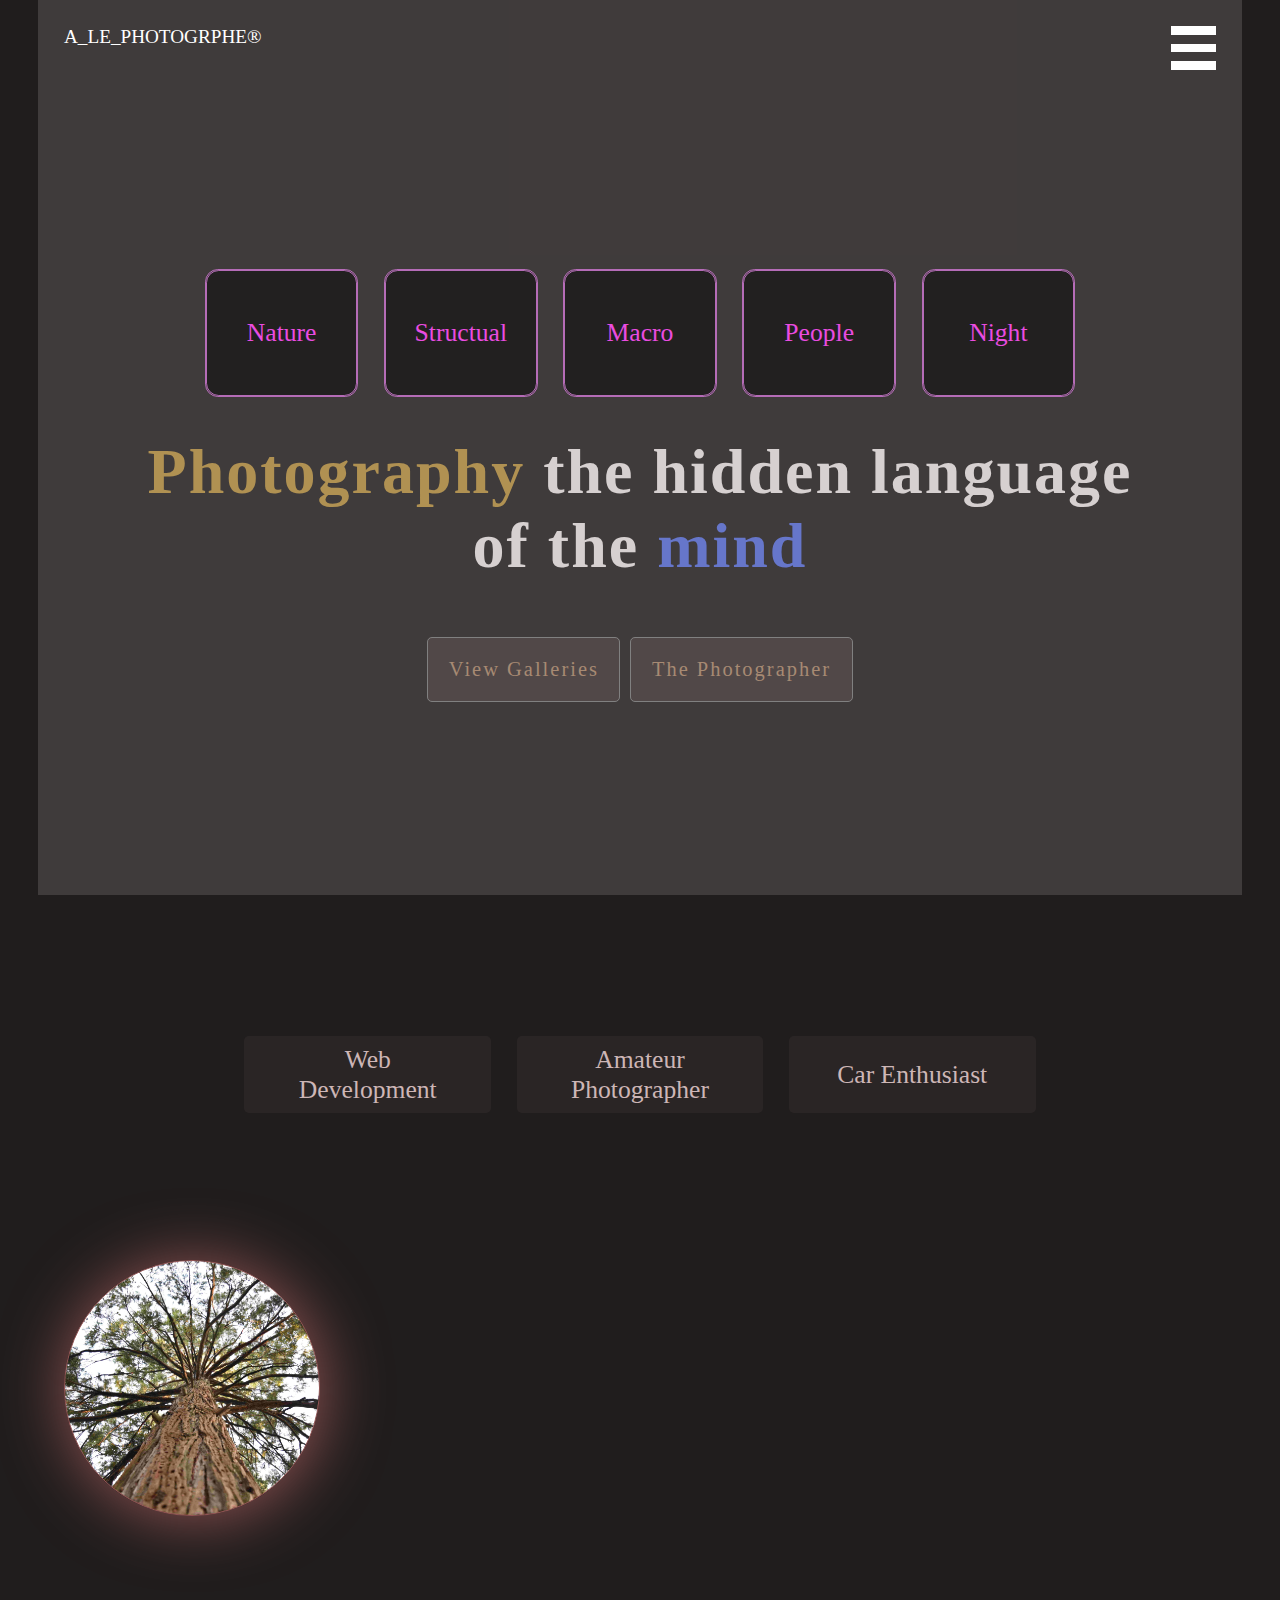
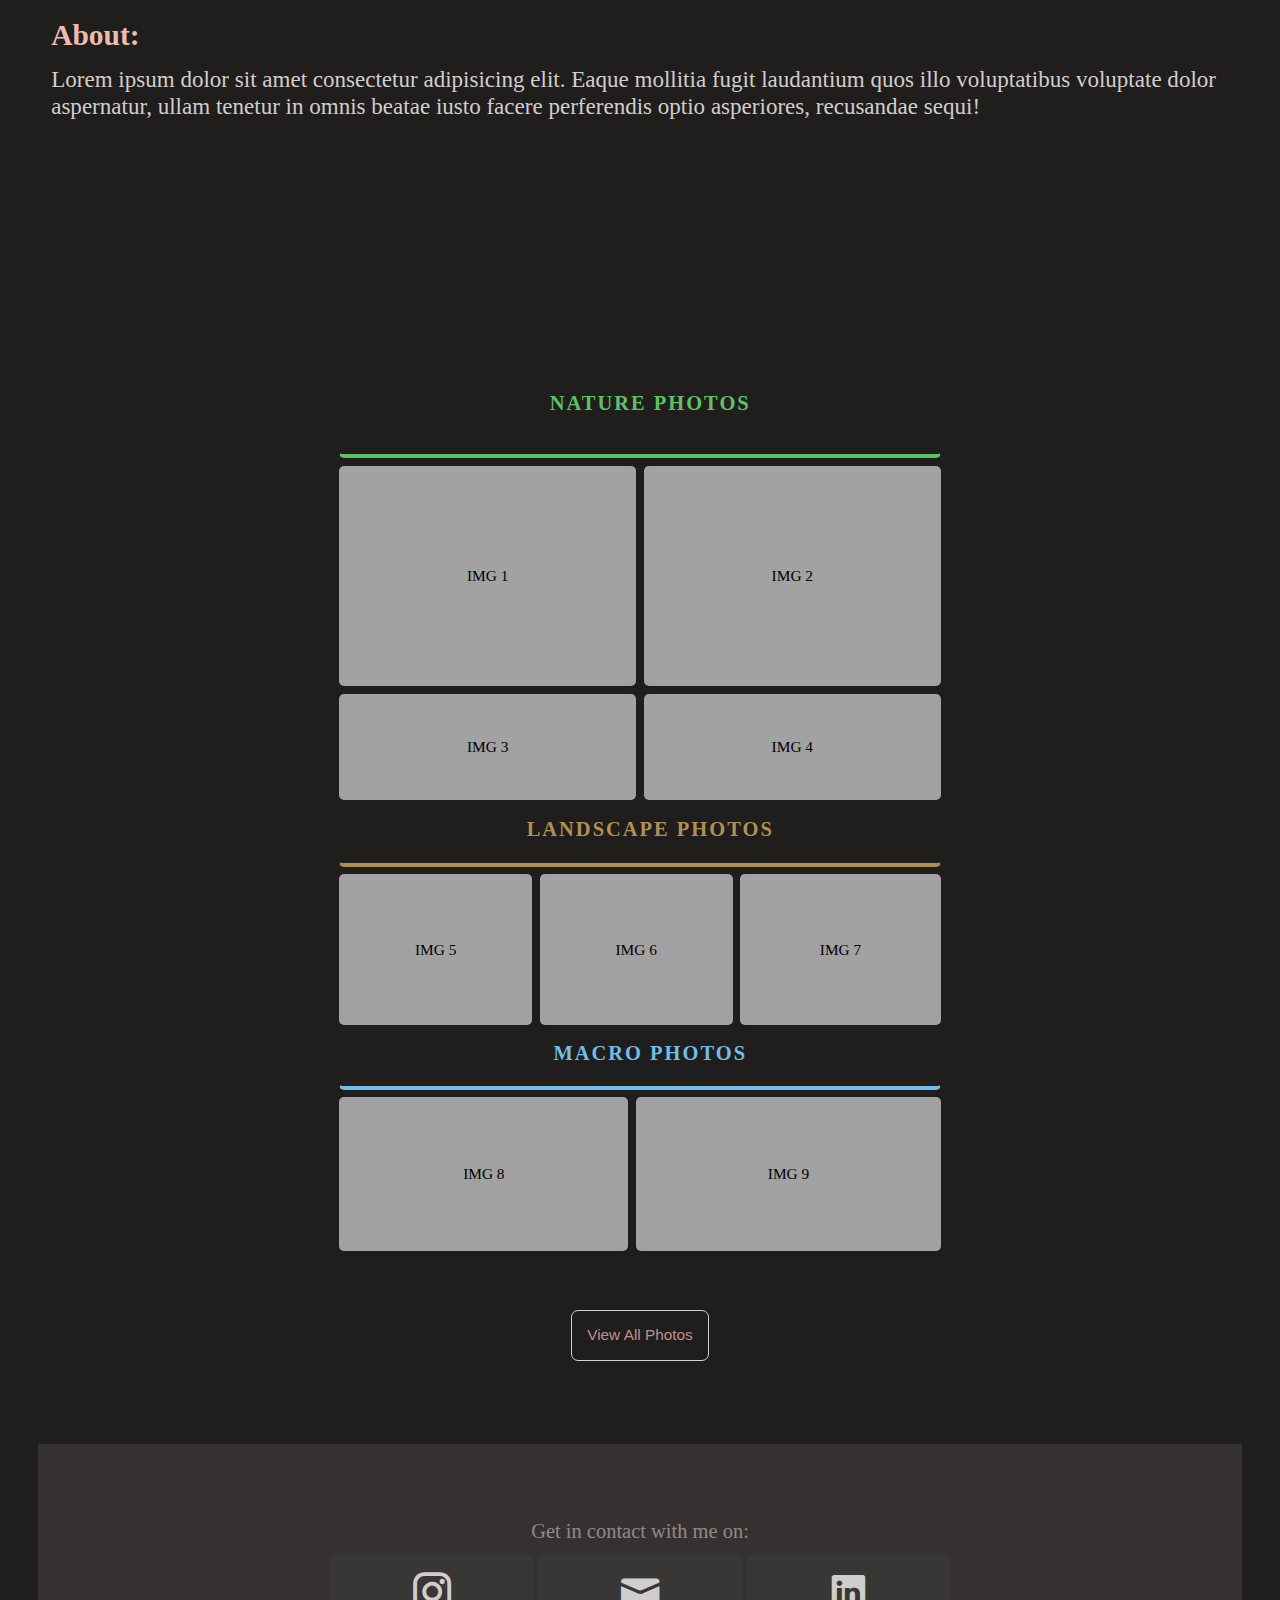
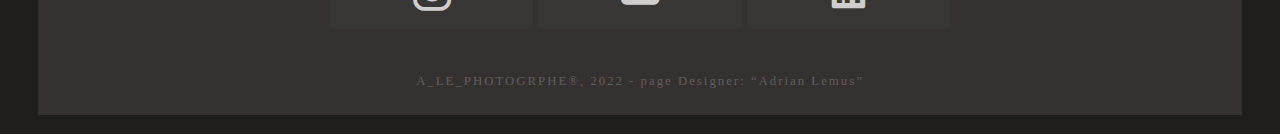
==== commit b7a2e0d8: "Update index.html" ====
--- a/index.html
+++ b/index.html
@@ -21,7 +21,7 @@
       </div>
       <label for="hamburger-icon" id="hamburger">
         <nav id="responsive-nav-menu">
-          <h3>Menu</h3>
+          <h3>Close</h3>
           <ul>
             <li><a href="#homepage">Home</a></li>
             <li><a href="#about">About</a></li>
--- a/app.css
+++ b/app.css
@@ -87,7 +87,6 @@
     padding: 2em;
     position: fixed;
     right: -20rem;
-    /* right: 0; */
     top: 0;
     z-index: 3;
     transition: all .5s ease;
@@ -97,6 +96,11 @@
     font-size: 2rem;
     color: white;
     padding-bottom: 1em;
+    display: inline-block;
+}
+
+#responsive-nav-menu h3:hover {
+    color: rgb(140, 136, 136);
 }
 
 #responsive-nav-menu li {
@@ -111,7 +115,6 @@
 }
 
 #responsive-nav-menu a:hover {
-    /* text-decoration: none; */
     color: rgb(213, 213, 213)
 }
 
@@ -141,7 +144,6 @@
     right: 0%;
     width: 50%;
     transform: translate(-50%, 0);
-    /* display: flex; */
     justify-content: center;
     align-items: center;
     z-index: 1;
@@ -176,8 +178,6 @@
 /* SECTION INTRO SECTION INTRO  */
 .section {
     margin-bottom: 1.5em;
-    /* height: 100vh; */
-
 }
 
 .section__intro {
@@ -193,8 +193,6 @@
     justify-content: center;
     align-items: center;
     flex-wrap: wrap;
-    /* border: 1px solid wheat; */
-
 }
 
 .text-box__mosaic .box {
@@ -298,8 +296,6 @@
     text-align: center;
     letter-spacing: 2px;
     padding: 2em;
-    /* margin-top: -4em; */
-
 }
 
 .text-box__heading-1 h1 {
@@ -308,7 +304,6 @@
 
 .tb-heading-span-1 {
     color: rgb(176, 145, 82);
-
 }
 
 .tb-heading-span-2 {
@@ -353,14 +348,12 @@
     margin: 2em;
     margin: 0 auto;
     margin-bottom: 3em;
-    /* border: 1px solid white; */
 }
 
 .me-info {
     width: calc(100%/3);
     height: 100%;
     margin: 0 1em;
-    /* border: 1px solid rgb(7, 68, 68); */
     border-radius: 5px;
     background-color: rgba(196, 147, 91, 0.623);
     background-color: rgba(47, 42, 42, 0.698);
@@ -453,12 +446,6 @@
     height: 100%;
 }
 
-/* .boxs img {
-    width: 100%;
-    height: 100%;
-    object-fit: cover;
-} */
-
 .grid-subtitle {
     grid-column: 1 / 5;
     justify-content: center;
@@ -478,10 +465,6 @@
     border-bottom: .3em solid rgb(93, 194, 103);
 }
 
-/* .grid-one-sub:hover {
-    border-bottom: 1em solid rgb(120, 233, 132);
-} */
-
 .grid-one-sub h3 {
     color: rgb(93, 194, 103);
 }
@@ -520,9 +503,6 @@
     color: rgb(176, 145, 82);
 }
 
-/* .grid-two-sub:hover {
-    border-bottom: 1em solid rgb(176, 145, 82);
-} */
 
 .grid-box5 {
     grid-column: 1 / 2;
@@ -553,18 +533,12 @@
     color: rgb(112, 190, 231);
 }
 
-/* .grid-three-sub:hover {
-    border-bottom: 1em solid rgb(112, 190, 231);
-} */
-
 .grid-box8 {
-    /* background-image: url("pictures/big-plant-unfold-min.JPEG"); */
     grid-column: 1 / 2;
     grid-row: 2 / 5;
 }
 
 .grid-box9 {
-    /* background-image: url("pictures/single-flower-min.jpg"); */
     grid-column: 2 / 5;
     grid-row: 2/ 5;
 }
@@ -583,10 +557,6 @@
     color: rgb(132, 97, 185);
 }
 
-/* .grid-four-sub:hover {
-    border-left: 1em solid rgb(132, 97, 185);
-} */
-
 .grid-box10 {
     grid-row: 2;
     grid-column: 1 / 5;
@@ -601,10 +571,6 @@
     grid-row: 4;
     grid-column: 1 / 5;
 }
-
-/* .gallery-side-2 {
-    right: -14rem;
-} */
 
 .grid-five-sub {
     border-right: .3em solid rgb(186, 179, 44);
@@ -616,10 +582,6 @@
     color: rgb(186, 179, 44);
 }
 
-/* .grid-five-sub:hover {
-    border-right: 1em solid rgb(186, 179, 44);
-} */
-
 .grid-box13 {
     grid-row: 2;
     grid-column: 1 / 5;
@@ -638,7 +600,6 @@
 .text-box__gallery-btn {
     width: 100%;
     margin-top: 5em;
-    /* top: 72rem; */
     justify-content: center;
 }
 
@@ -772,17 +733,23 @@
 
 }
 
-@media screen and (min-width:350px) {
+/* 350px*/
+@media screen and (min-width: 21.875em) {
     html {
         font-size: 50%;
     }
 
-    /* .section__intro {
-        padding: 12em 0;
-    } */
+    #responsive-nav-menu h3 {
+        font-size: 2em;
+    }
+
+    #responsive-nav-menu li {
+        font-size: 2.5em;
+        margin: 1.5rem 0;
+    }
 
     .section__intro {
-        padding: 32em 0;
+        padding: 25em 0 15em 0;
     }
 
     .text-box__heading-1 {
@@ -791,11 +758,11 @@
     }
 
     .section-about {
-        padding: 32em 0;
+        padding: 21em 0 22em 0;
     }
 
     .section-gallery {
-        padding: 32em 0;
+        padding: 15em 0 17em 0;
     }
 
     .text-box__grid-gallery {
@@ -804,68 +771,310 @@
     }
 }
 
-@media screen and (min-width:450px) {
-    html {
-        font-size: 50%;
-    }
-
-    /* .section__intro {
-            padding: 32em 0;
-        }
-
-        .text-box__heading-1 {
-            font-size: 2.5rem;
-            /* margin-top: -1.5em; *
-
-    /* .section-about {
-            padding: 32em 0;
-        }
-
-        .section-gallery {
-            padding: 32em 0;
-        }
-
-        .text-box__grid-gallery {
-            width: 80%;
-            margin: 0 auto;
-        } */
-}
-
-/* @media screen and (min-height: 800px) {
-
-} */
-
-@media screen and (min-width:650px) {
+/* MEDIA QUEREIS WITH TALL PHONE HEIGHTS  */
+/* 350px x 820px*/
+@media screen and (min-width: 21.875em) and (min-height: 51.25em) {
+    .section__intro {
+        padding: 25em 0px 22em;
+    }
+
+    .section-about {
+        padding: 21em 0px 25em;
+    }
+
+    .section-gallery {
+        padding: 20em 0px 17em;
+    }
+}
+
+/* 350px x 860px*/
+@media screen and (min-width: 21.875em) and (min-height: 53.75em) {
+    .section__intro {
+        padding: 18em 0px 20em;
+    }
+
+    .text-box__mosaic {
+        height: 45rem;
+    }
+
+    .text-box__mosaic .box {
+        width: 14rem;
+        height: 12rem;
+        margin: 0.5em;
+        font-size: 2rem;
+
+    }
+
+    .btn-heading-1 {
+        font-size: 1.8rem;
+    }
+
+    .section-about {
+        padding: 15em 0px 20em;
+    }
+
+    .me-info p {
+        font-size: 1.8rem;
+    }
+
+    .text-box__pro-pic {
+
+        height: 30em;
+        width: 30rem;
+        padding: 2em;
+        border-radius: 1em;
+        margin: 0px auto 2em;
+        margin-bottom: 7em;
+    }
+
+    .text-box__about {
+        height: 30rem;
+        padding: 4em;
+    }
+
+    .text-box__about h3 {
+        font-size: 2.5rem;
+    }
+
+    .text-box__about p {
+        font-size: 2em;
+    }
+
+    .section-gallery {
+        padding: 15em 0px 12em;
+    }
+
+    .text-box__grid-gallery:nth-child(1) {
+        height: 35rem;
+    }
+
+    .text-box__grid-gallery {
+        height: 21rem;
+    }
+}
+
+/* 450px*/
+@media screen and (min-width:28.125em) {
+
+    .section__intro {
+        padding: 25em 0 20em 0;
+    }
+}
+
+/* 650px*/
+@media screen and (min-width:40.625em) {
     html {
         font-size: 60%;
     }
 
+    #responsive-nav-menu li {
+        font-size: 2em;
+        margin: .5em 0;
+    }
+
+    .section__intro {
+        padding: 27em 0 12em 0;
+    }
 
     .text-box__mosaic {
+        width: 80%;
         height: auto;
         margin: 0 auto;
     }
 
     .text-box__heading-1 {
-        font-size: 2rem;
-    }
-
+        font-size: 2.2rem;
+    }
+
+    .btn-heading-1 {
+        font-size: 1.6rem;
+    }
+
+    .section-about {
+        padding: 21em 0px 14em;
+    }
 
     .text-box__me {
         width: 80%;
-        height: 5rem;
-    }
-
+        height: 7rem;
+    }
+
+    .me-info p {
+        font-size: 1.8em;
+    }
 
     .text-box__about {
-        height: 12rem;
-    }
-
-}
-
-@media screen and (min-width:950px) {
+        height: 17rem;
+    }
+
+    .text-box__about h3 {
+        font-size: 2.5rem;
+    }
+
+    .text-box__about p {
+        font-size: 2rem;
+    }
+
+    .section-gallery {
+        padding: 10em 0px 10em;
+    }
+
+}
+
+/* MEDIA QUERIRES WITH TALL TABS HEIGHTS  */
+/* 800px x 1100px*/
+@media screen and (min-width: 50em) and (min-height: 68.75em) {
+
+    #responsive-nav-menu li {
+        font-size: 2em;
+        margin: .5em 0;
+    }
+
+    .section__intro {
+        padding: 28em 0 16em 0;
+    }
+
+    .text-box__mosaic {
+        width: 80%;
+        height: auto;
+        margin: 0 auto;
+    }
+
+    .text-box__mosaic .box {
+        width: 18rem;
+        height: 20rem;
+        font-size: 3rem;
+        margin: 0.2em;
+    }
+
+    .text-box__heading-1 {
+        font-size: 3rem;
+    }
+
+    .btn-heading-1 {
+        font-size: 2.2rem;
+    }
+
+    .section-about {
+        padding: 20em 0px 10em;
+    }
+
+    .text-box__me {
+        width: 95%;
+        height: 15rem;
+    }
+
+    .me-info p {
+        font-size: 2.8em;
+    }
+
+    .text-box__pro-pic {
+        top: 25em;
+        height: 34em;
+        width: 34rem;
+        padding: 2em;
+        background: none;
+    }
+
+    .text-box__about {
+        height: 30rem;
+    }
+
+    .text-box__about h3 {
+        font-size: 3.5rem;
+    }
+
+    .text-box__about p {
+        font-size: 2.8rem;
+    }
+
+    .section-gallery {
+        padding: 15em 0 18em 0;
+    }
+
+    .text-box__grid-gallery:nth-child(1) {
+        height: 35rem;
+    }
+
+    .text-box__grid-gallery {
+        height: 20rem;
+    }
+
+    .grid-subtitle h3 {
+        font-size: 2em;
+    }
+
+    .boxs {
+        font-size: 1.6em;
+    }
+
+    .text-box__gallery-btn button {
+        width: 30%;
+        font-size: 2em;
+        padding: 1em;
+    }
+
+    .grid-contact p {
+        font-size: 2.2rem;
+    }
+
+
+    .text-box__contact {
+        padding: 0.5em 10em;
+    }
+
+    .text-box__legal p {
+        font-size: 1.4em;
+    }
+}
+
+/* 900px x 1350px*/
+@media screen and (min-width: 56.25em) and (min-height: 84.375em) {
+    .section__intro {
+        padding: 26em 0 36em 0;
+    }
+
+    .text-box__heading-1 {
+        font-size: 4rem;
+    }
+
+    .btn-heading-1 {
+        font-size: 2.5rem;
+    }
+
+    .section-about {
+        padding: 20em 0px 18em;
+    }
+
+    .text-box__about {
+        margin: 5em auto;
+    }
+
+    .section-gallery {
+        padding: 20em 0px 25em;
+    }
+
+    .text-box__grid-gallery:nth-child(1) {
+        height: 40rem;
+    }
+
+    .text-box__grid-gallery {
+        height: 30rem;
+    }
+
+    .boxs {
+        font-size: 1.8em;
+    }
+}
+
+/* 950px*/
+@media screen and (min-width:59.375em) {
     html {
         font-size: 70%;
+    }
+
+    .section__intro {
+        padding: 15em 0px 7em;
     }
 
     .text-box__mosaic .box {
@@ -875,27 +1084,30 @@
     }
 
     .text-box__heading-1 {
-        font-size: 2rem;
+        width: 85%;
+        margin: 0 auto;
+        font-size: 2.5rem;
+        margin-bottom: 1em;
+
     }
 
     .btn-heading-1 {
         font-size: 1.6rem;
     }
 
-
-    .text-box__me {
-        width: 70%;
-        height: 5rem;
+    .section-about {
+        padding: 8em 0px 12em;
+    }
+
+    .text-box__pro-pic {
+        height: 25em;
+        width: 25rem;
+        margin-top: 8em;
+        margin-bottom: 3em;
     }
 
     .me-info p {
-        font-size: 1.8rem;
-    }
-
-    .text-box__pro-pic {
-        height: 17em;
-        width: 17rem;
-        margin-bottom: 3em;
+        font-size: 2.2rem;
     }
 
     .text-box__about {
@@ -913,10 +1125,14 @@
         font-size: 1.8rem;
     }
 
+    .section-gallery {
+        padding: 2em 0 6em 0;
+    }
+
     .text-box__grid-gallery {
         padding: 0;
         width: 60%;
-        margin: 0 auto;
+        margin: -5px auto;
     }
 
     .text-box__contact {
@@ -925,7 +1141,8 @@
     }
 }
 
-@media screen and (min-width:1200px) {
+/*1100px*/
+@media screen and (min-width:68.75em) {
     html {
         font-size: 80%;
     }
@@ -955,99 +1172,111 @@
     }
 
     .section__intro {
-        padding: 13em 0em;
-    }
-
-    .text-box__mosaic {
-        height: auto;
-        margin: 0 auto;
-    }
-
-    .text-box__mosaic .box {
-        width: 6em;
-        height: 10rem;
-        font-size: 2rem;
+        padding: 18em 0 14em 0;
     }
 
     .text-box__heading-1 {
-        font-size: 2.5rem;
-
-    }
-
-    .btn-heading-1 {
-        font-size: 1.6rem;
+        padding: 0;
     }
 
     .section-about {
-        padding: 12em 0;
+        padding: 10em 0 12em 0;
     }
 
     .text-box__me {
         width: 70%;
         height: 5rem;
+        margin-bottom: 10em;
+    }
+
+    .me-info {
+        padding: 3em;
     }
 
     .me-info p {
-        font-size: 1.8rem;
-    }
+        font-size: 2rem;
+    }
+
+    .grid {
+        display: grid;
+        margin: 0 auto;
+    }
+
+    .grid__about-me {
+        width: 80%;
+        height: auto;
+        grid-template-columns: repeat(1fr, 3);
+        grid-template-rows: 2fr;
+        grid-gap: 2em;
+        background-color: rgba(0, 0, 0, 0.301);
+        padding: 1em;
+        border-top-left-radius: 1rem;
+        border-bottom-right-radius: 1rem;
+    }
+
 
     .text-box__pro-pic {
-        height: 17em;
-        width: 17rem;
-        margin-bottom: 3em;
+        margin: 0em;
+        height: 24em;
+        width: 24em;
+        grid-column: 1 / 2;
+        grid-row: 1;
+        background: none;
     }
 
     .text-box__about {
-        width: 80%;
-        height: 15rem;
-        margin-top: 0;
-    }
-
+        height: auto;
+        width: auto;
+        padding: 6em 1em 0 1em;
+        margin: 0;
+        grid-column: 2 / 3;
+        grid-row: 1;
+        background: none;
+        border: none;
+
+    }
 
     .text-box__about h3 {
-        font-size: 2rem;
+        font-size: 2.3rem;
+        color: rgb(234, 189, 174);
     }
 
     .text-box__about p {
         font-size: 1.8rem;
+        color: rgb(209, 206, 206);
     }
 
 
     .section-gallery {
         position: relative;
+        padding: 5em 0;
     }
 
     .text-box__grid-gallery {
-        padding: 0;
         width: 50%;
-        margin: 0 auto;
-        margin-bottom: 2em;
-        font-size: 2rem;
+        height: 15em;
+        font-size: 1.2rem;
     }
 
     .gallery-side {
         display: none;
     }
 
+    .text-box__gallery-btn button {
+        font-size: 1.2rem;
+        width: auto;
+    }
+
     .text-box__contact {
-        width: 40%;
-        margin: 0 auto;
-    }
-
-    .text-box__gallery-btn button {
-        font-size: 1.6rem;
-        width: 11em;
-    }
-
-}
-
-@media screen and (min-width:1900px) {
+        width: 60%;
+    }
+
+}
+
+/* 1900px x 1000px*/
+@media screen and (min-width:118.75em) and (min-height: 62.5em) {
     html {
         font-size: 90%;
-    }
-
-    html {
-        font-size: 80%;
     }
 
     body {
@@ -1075,33 +1304,39 @@
     }
 
     .section__intro {
-        padding: 25em 10em;
+        padding: 25em 0 12em 0;
     }
 
     .text-box__mosaic {
         height: auto;
         margin: 0 auto;
+        width: 100%;
     }
 
     .text-box__mosaic .box {
-        width: 6em;
-        height: 10rem;
+        width: 8em;
+        height: 13rem;
         font-size: 2rem;
     }
 
     .text-box__heading-1 {
         font-size: 2.5rem;
-        margin-top: -1.5em;
-
+        margin-top: 1.5em;
+
+    }
+
+    .text-box__heading-1 h1 {
+        font-size: 2em;
     }
 
     .btn-heading-1 {
-        font-size: 1.6rem;
+        font-size: 1.8rem;
     }
 
     .section-about {
-        padding: 17em 5em;
-    }
+        padding: 10em 0;
+    }
+
 
     .text-box__me {
         width: 70%;
@@ -1116,62 +1351,48 @@
         font-size: 1.8rem;
     }
 
-
+    .grid__about-me {
+        height: 40em;
+    }
 
     .text-box__pro-pic {
-        height: 20em;
-        width: 20rem;
-        margin-bottom: 4em;
+        height: 30em;
+        width: 30rem;
+        margin: auto;
     }
 
     .text-box__about {
         width: 75%;
-        height: 18rem;
-        margin-top: 0;
+        height: 25rem;
+        margin: auto;
     }
 
 
     .text-box__about h3 {
+        font-size: 2.5rem;
+    }
+
+    .text-box__about p {
         font-size: 2rem;
-    }
-
-    .text-box__about p {
-        font-size: 1.8rem;
     }
 
     .section-gallery {
         position: relative;
     }
 
+    .text-box__grid-gallery:nth-child(1) {
+        height: 20rem;
+
+    }
+
     .text-box__grid-gallery {
         padding: 0;
-        width: 35%;
-        margin: 0 auto;
-        margin-bottom: 2em;
-        font-size: 2rem;
-    }
-
-    .gallery-side {
-        display: grid;
-        top: 5%;
-        width: 24%;
-        height: 70rem;
-        position: absolute;
-        padding: 0 1em;
-
-    }
-
-    .gallery-side-1 {
-        left: 0;
-    }
-
-    .gallery-side-2 {
-        right: 0;
+        width: 60%;
     }
 
     .text-box__gallery-btn button {
-        font-size: 1.8rem;
-        width: 40rem;
+        font-size: 1.6rem;
+        width: 20rem;
     }
 
     .text-box__contact {
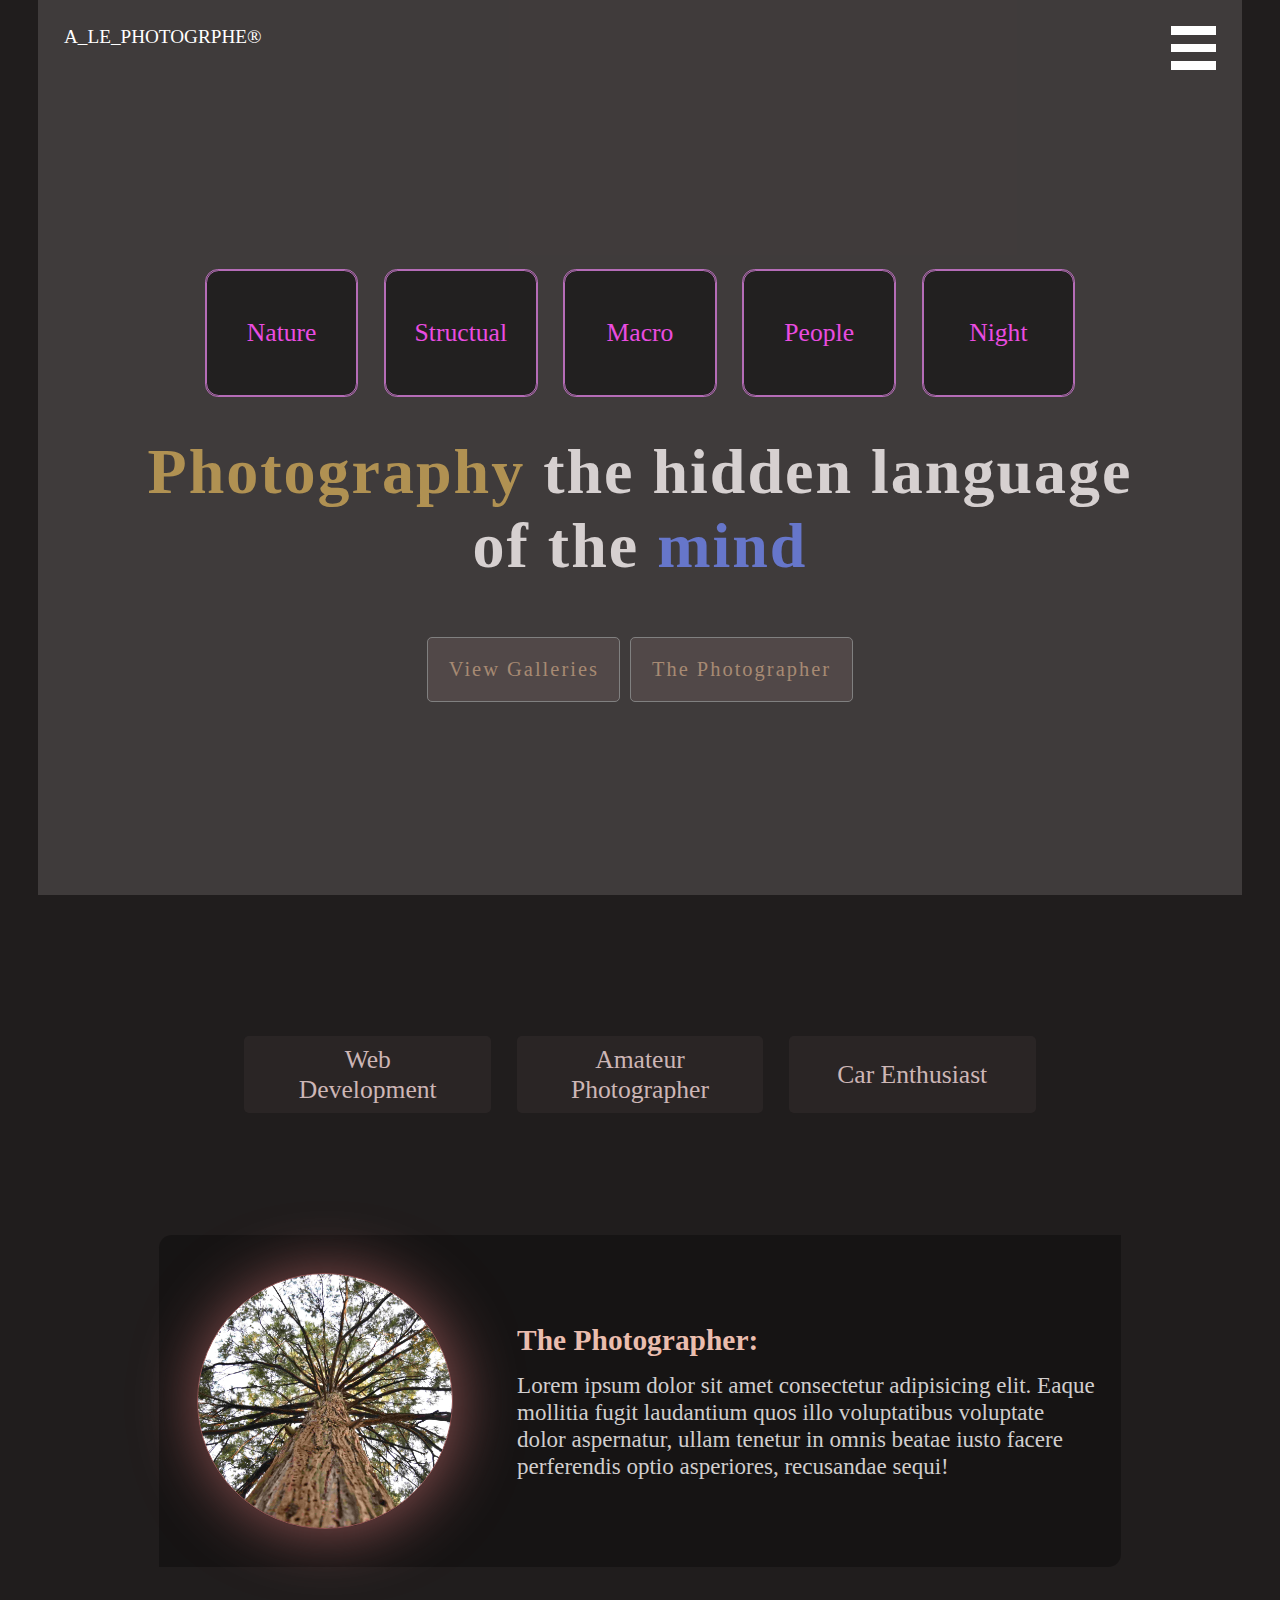
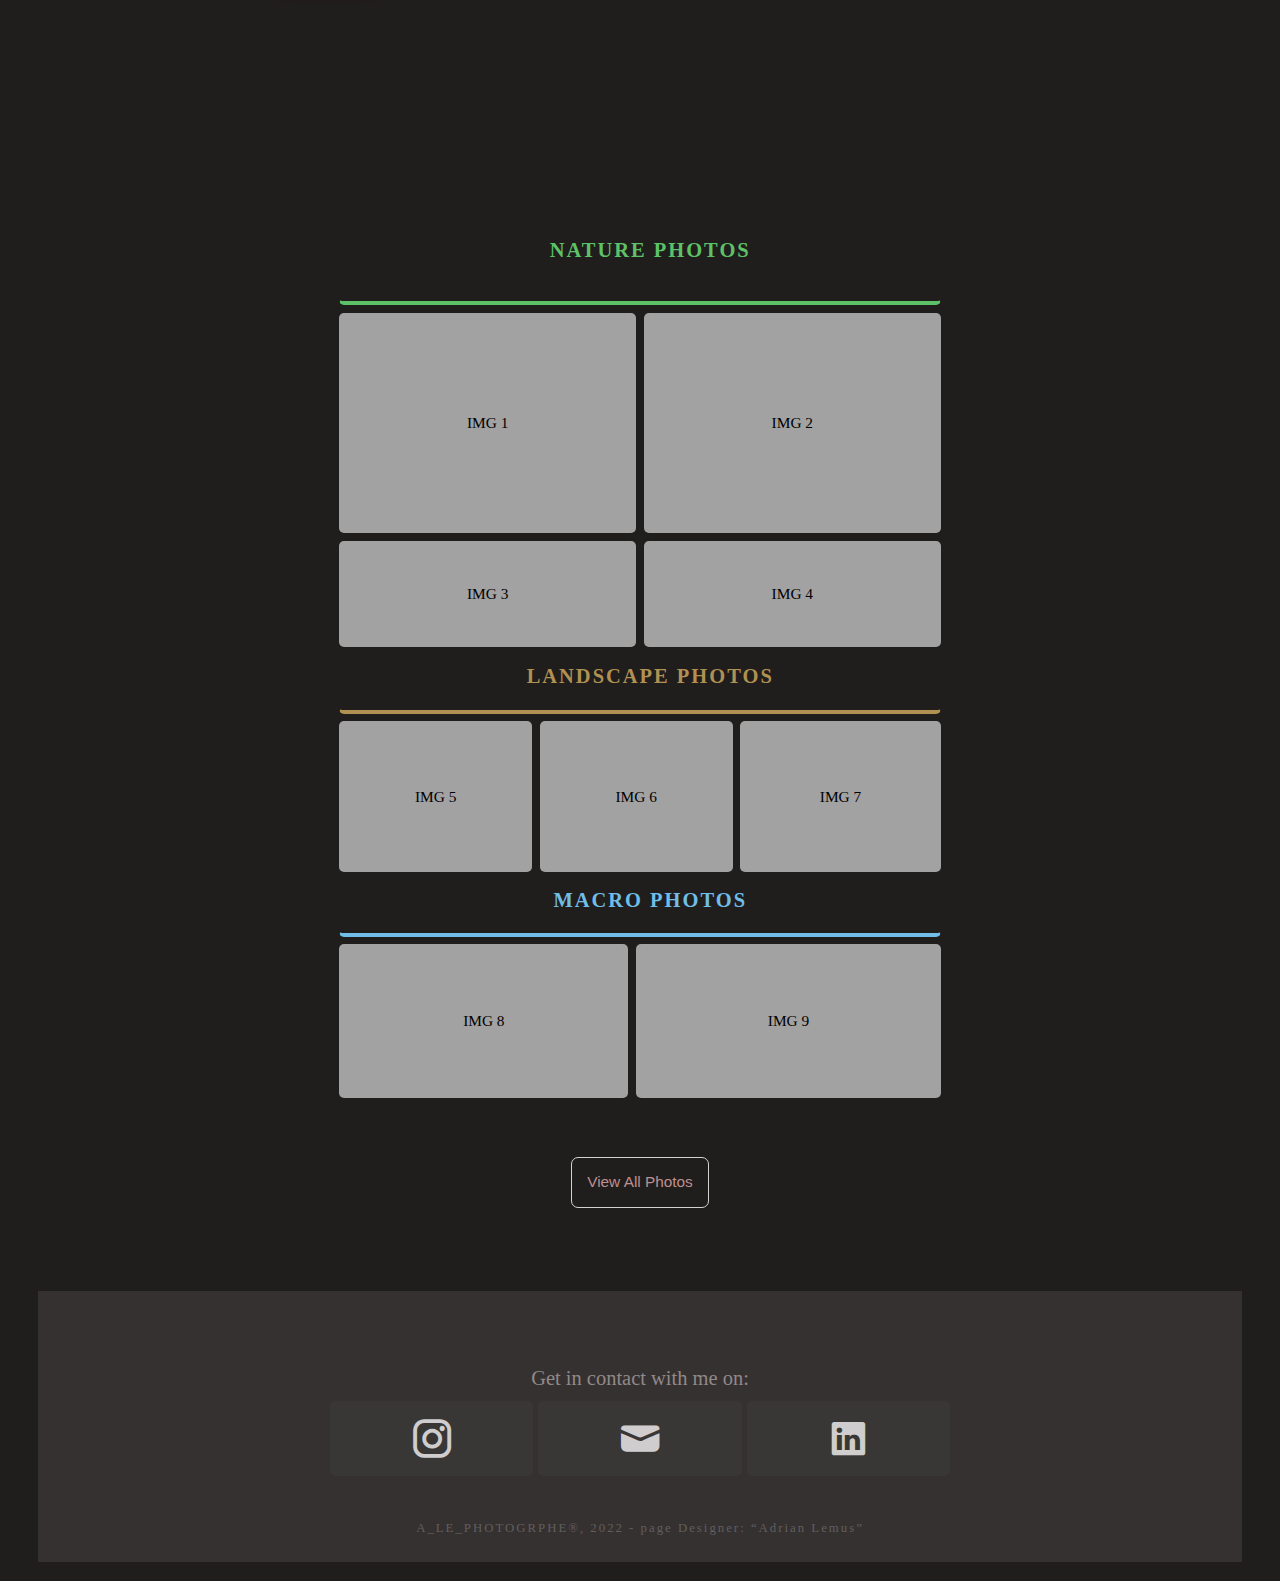
==== commit c591a830: "updated html files" ====
--- a/index.html
+++ b/index.html
@@ -88,17 +88,19 @@
             <p>Car Enthusiast</p>
           </div>
         </div>
-        <div class="text-box__pro-pic center-center">
-          <div class="about_profile-pic backGset"></div>
-        </div>
-        <div class="text-box__about center-center">
-          <h3>About:</h3>
-          <p>
-            Lorem ipsum dolor sit amet consectetur adipisicing elit. Eaque
-            mollitia fugit laudantium quos illo voluptatibus voluptate dolor
-            aspernatur, ullam tenetur in omnis beatae iusto facere perferendis
-            optio asperiores, recusandae sequi!
-          </p>
+        <div class="grid grid__about-me">
+          <div class="text-box__pro-pic center-center">
+            <div class="about_profile-pic backGset"></div>
+          </div>
+          <div class="text-box__about center-center">
+            <h3>The Photographer:</h3>
+            <p>
+              Lorem ipsum dolor sit amet consectetur adipisicing elit. Eaque
+              mollitia fugit laudantium quos illo voluptatibus voluptate dolor
+              aspernatur, ullam tenetur in omnis beatae iusto facere perferendis
+              optio asperiores, recusandae sequi!
+            </p>
+          </div>
         </div>
       </section>
       <section id="gallery" class="section section-gallery backGset">
